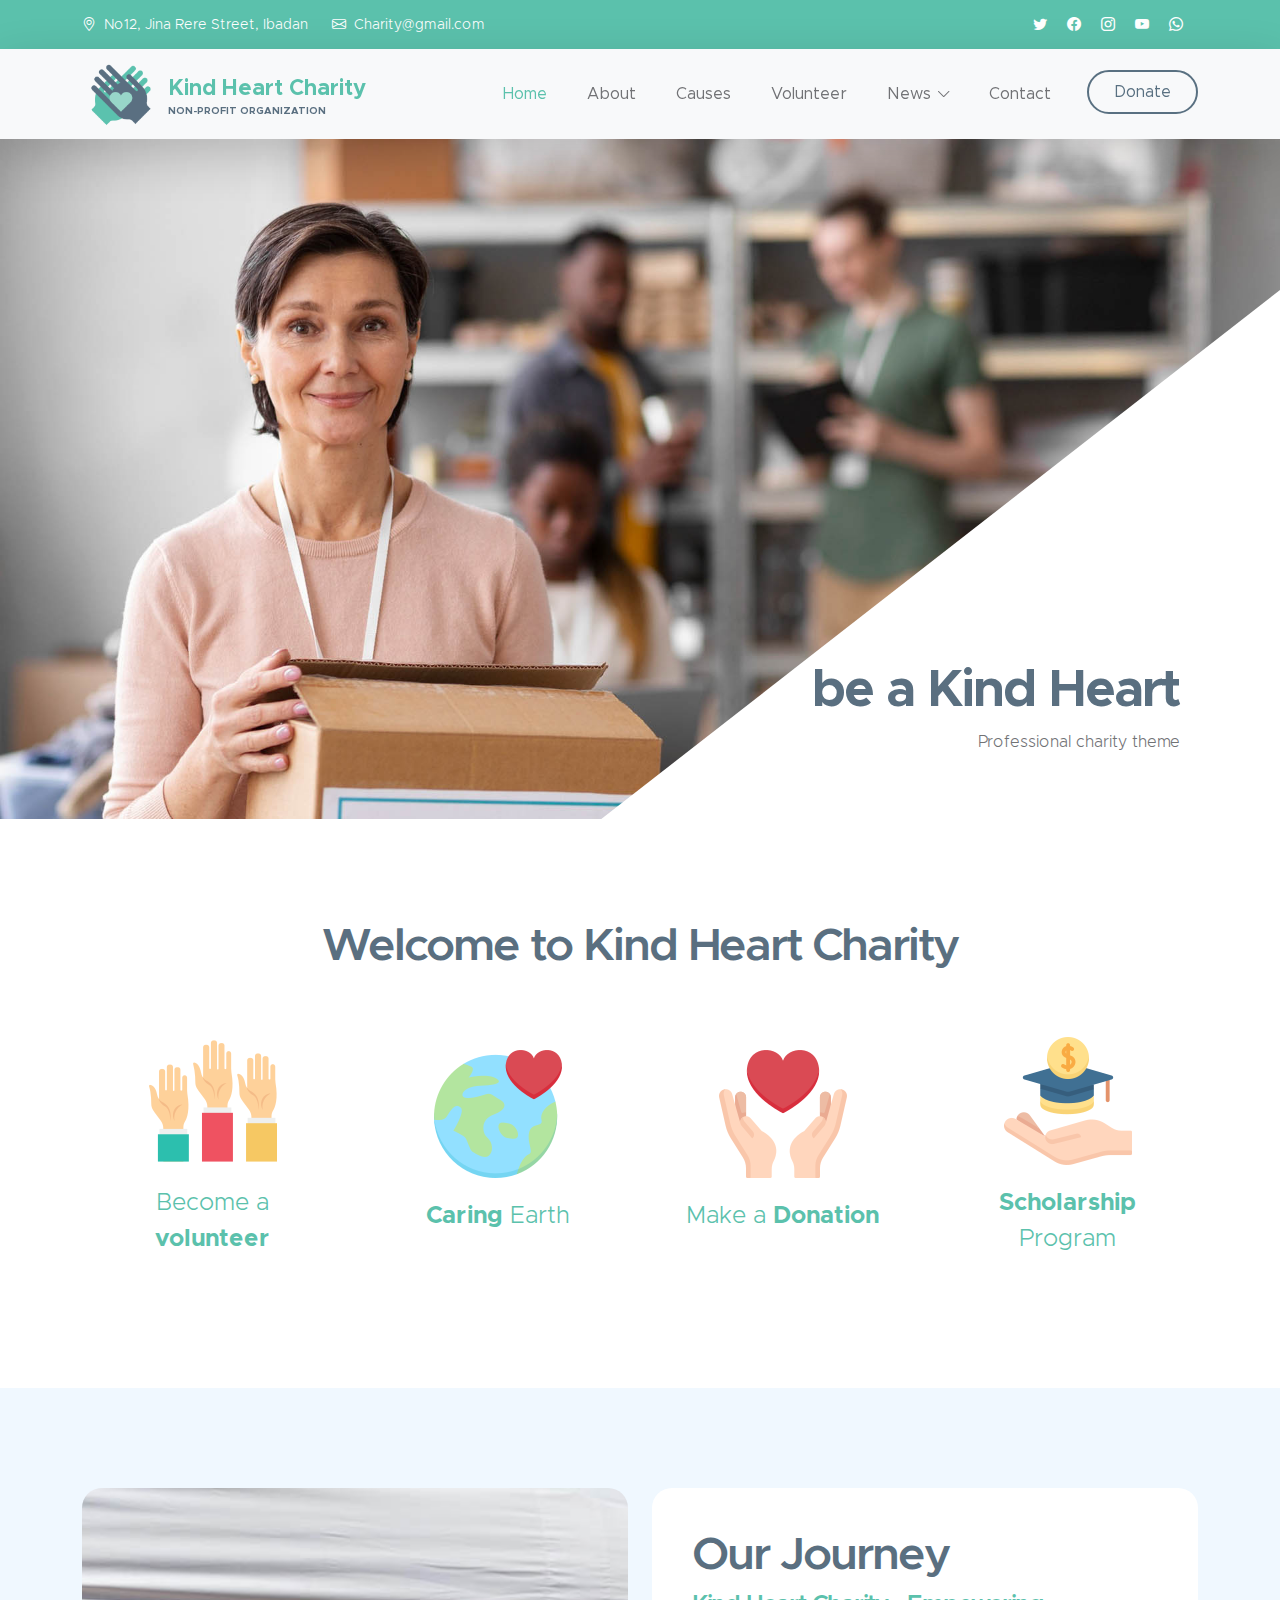
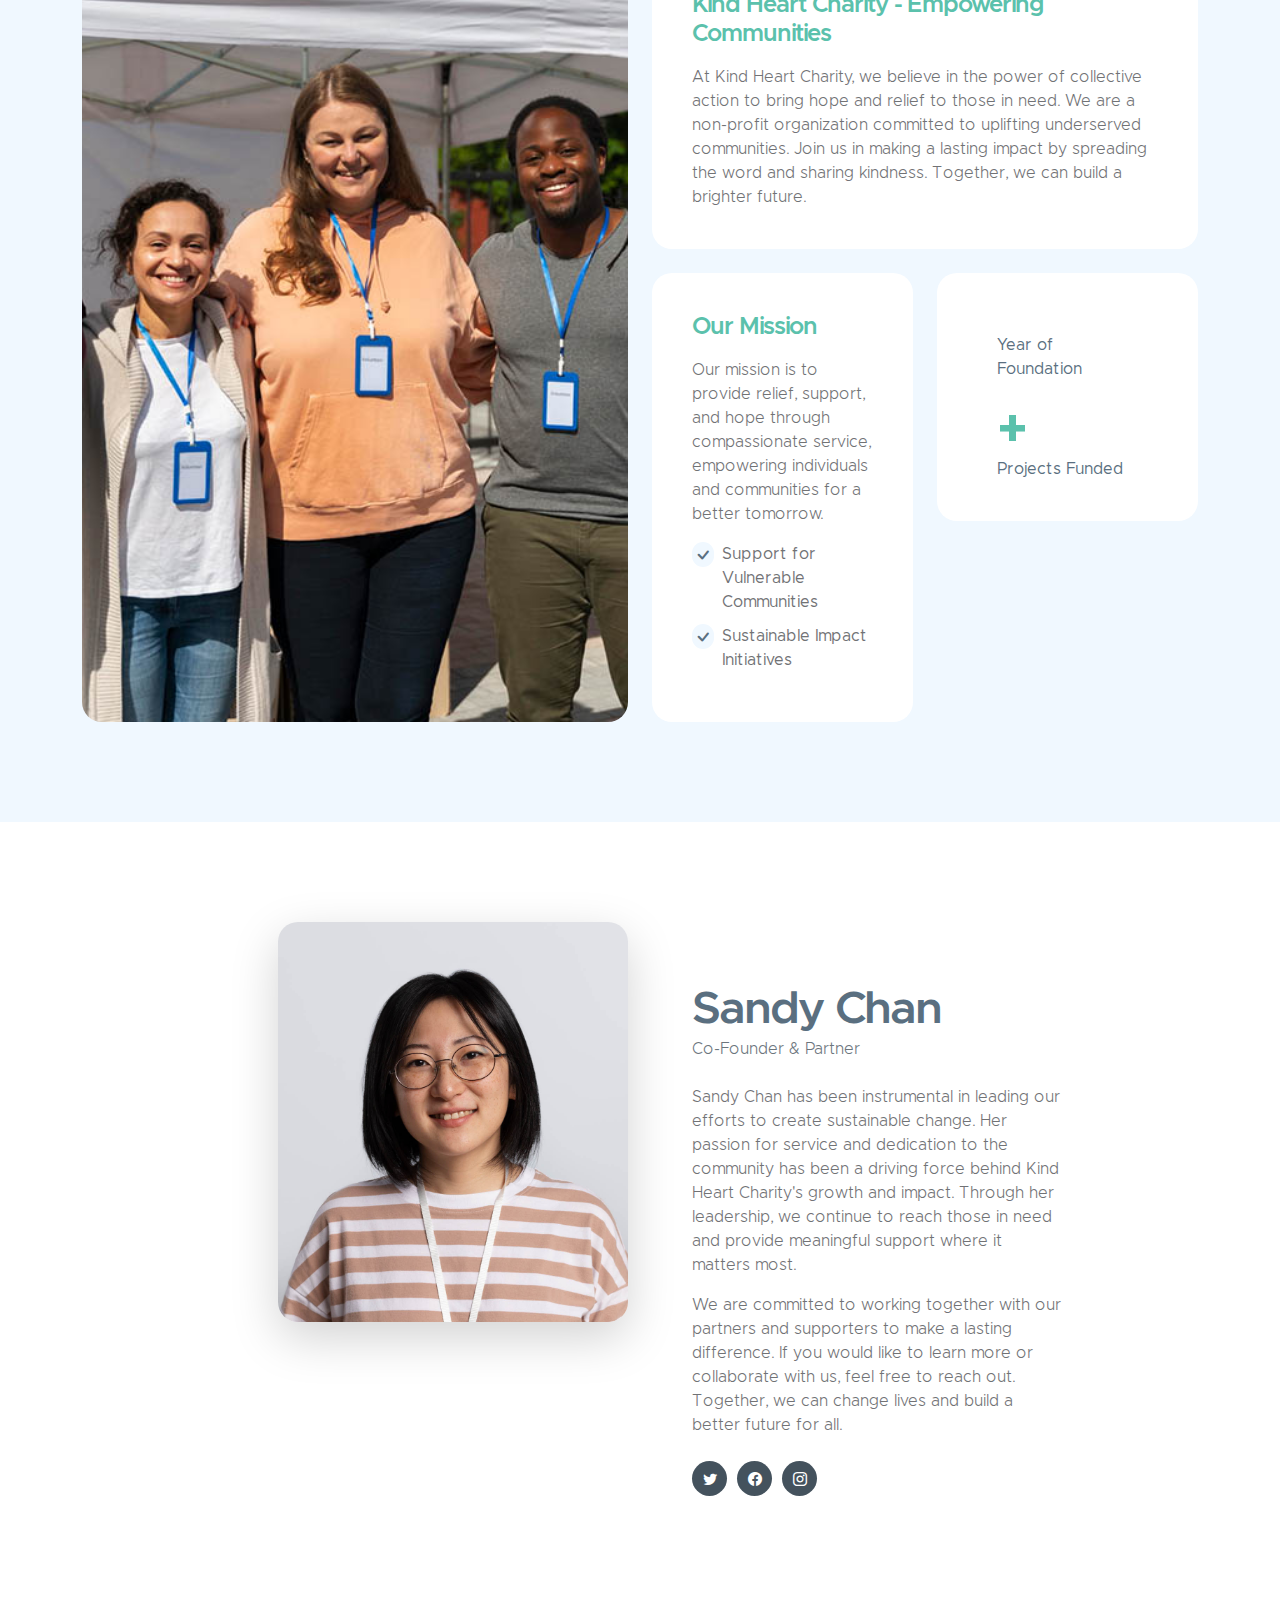
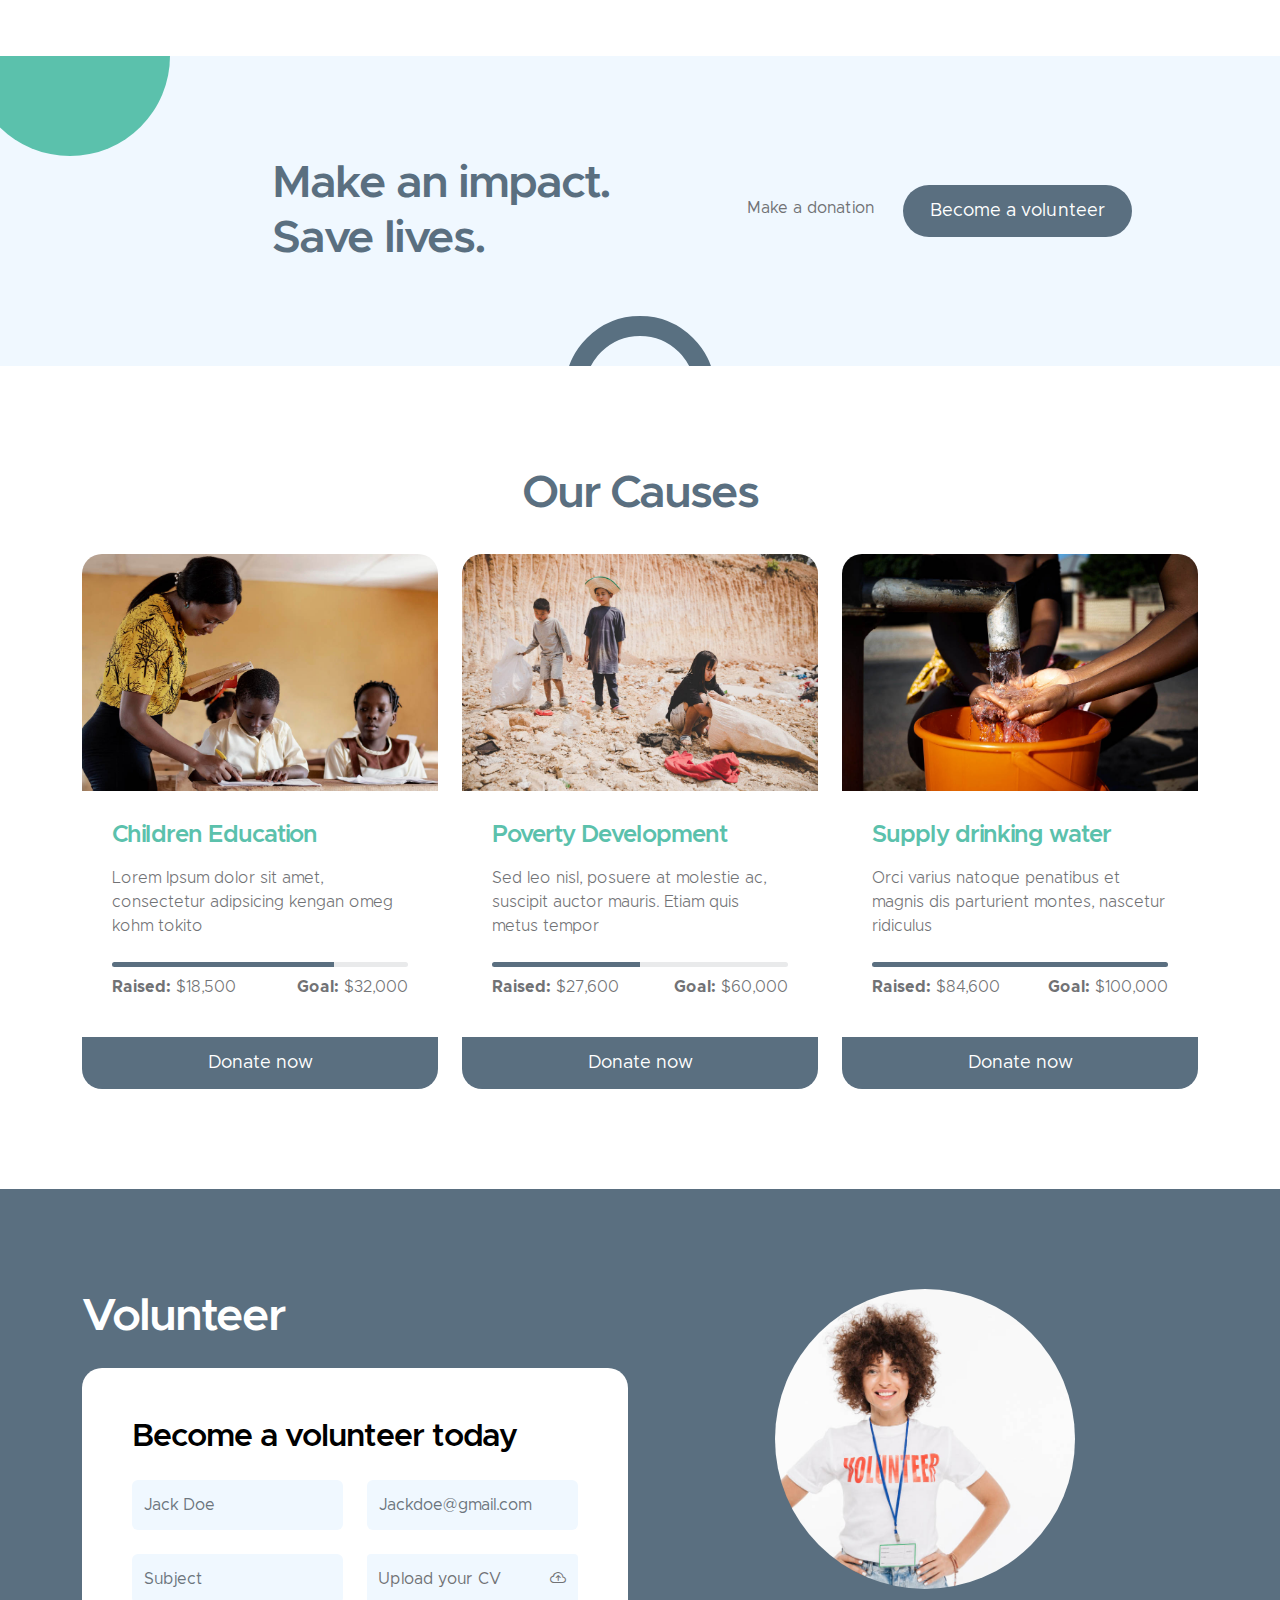
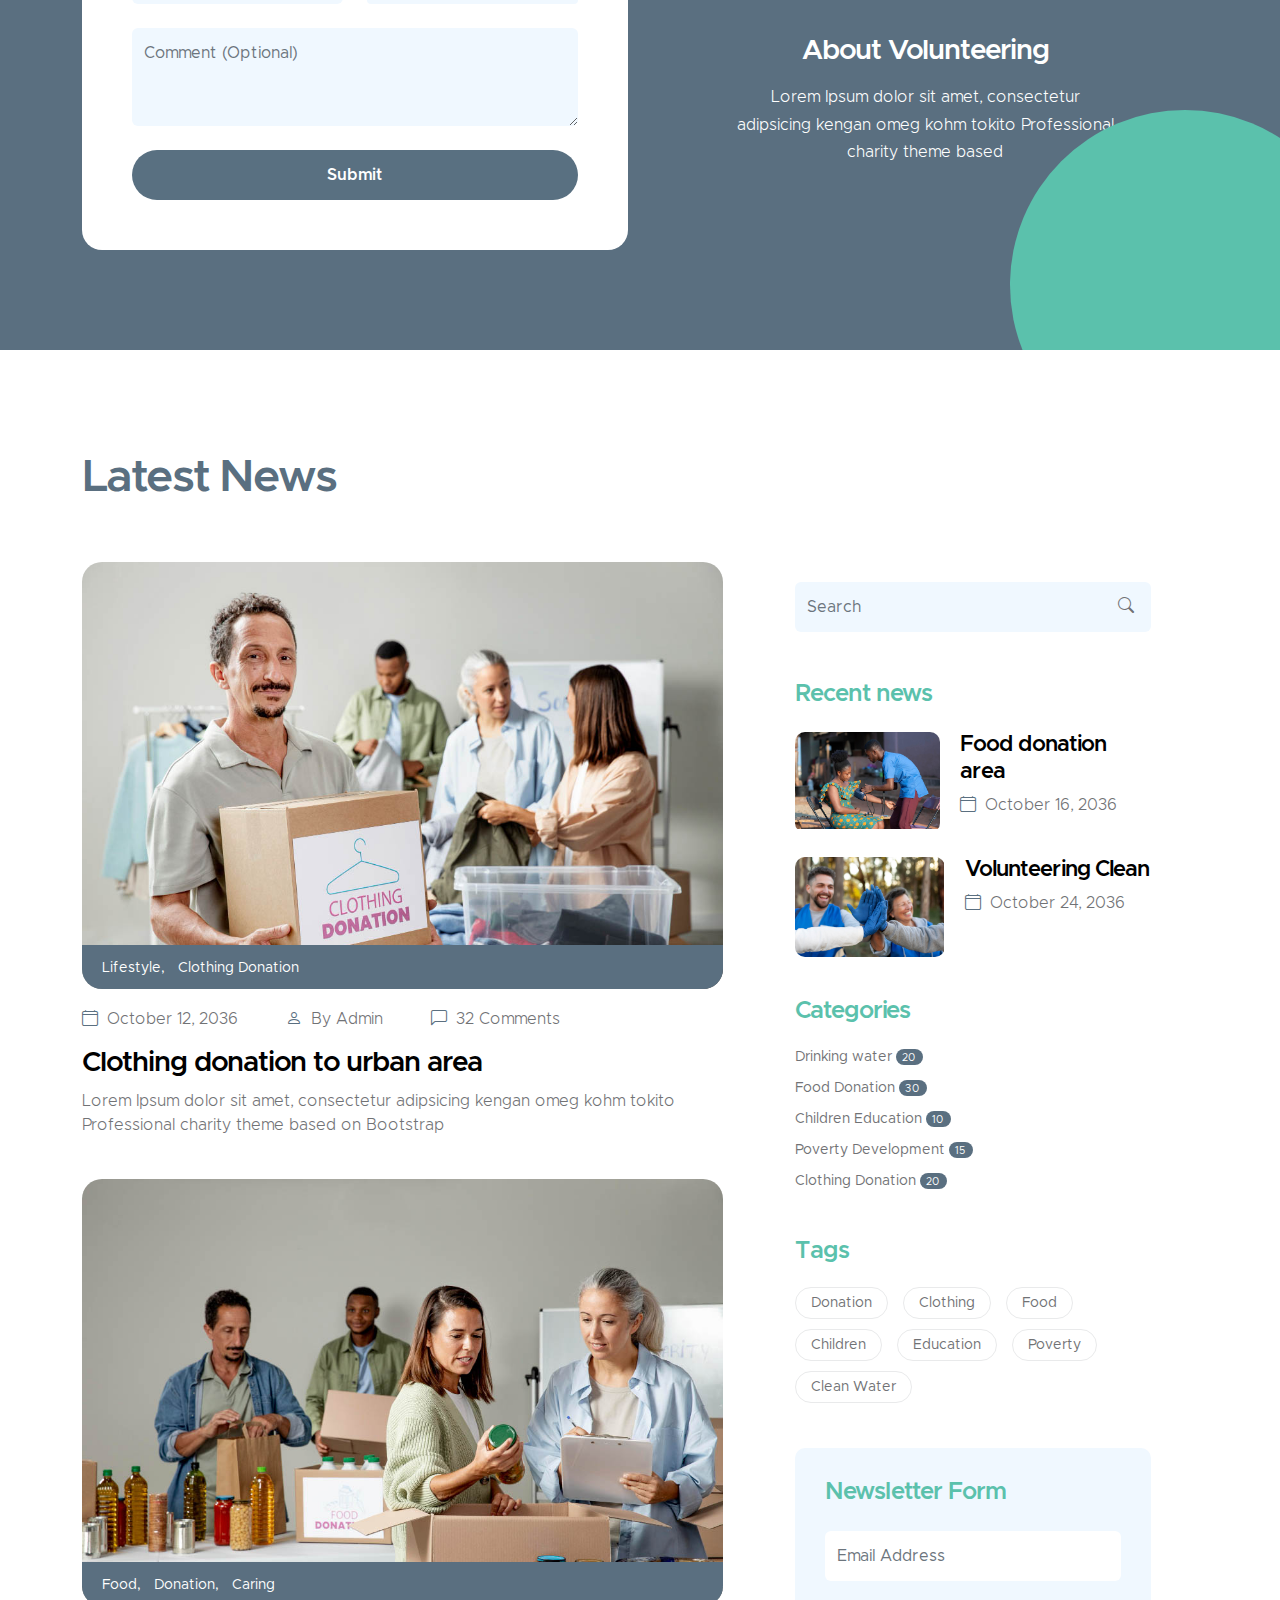
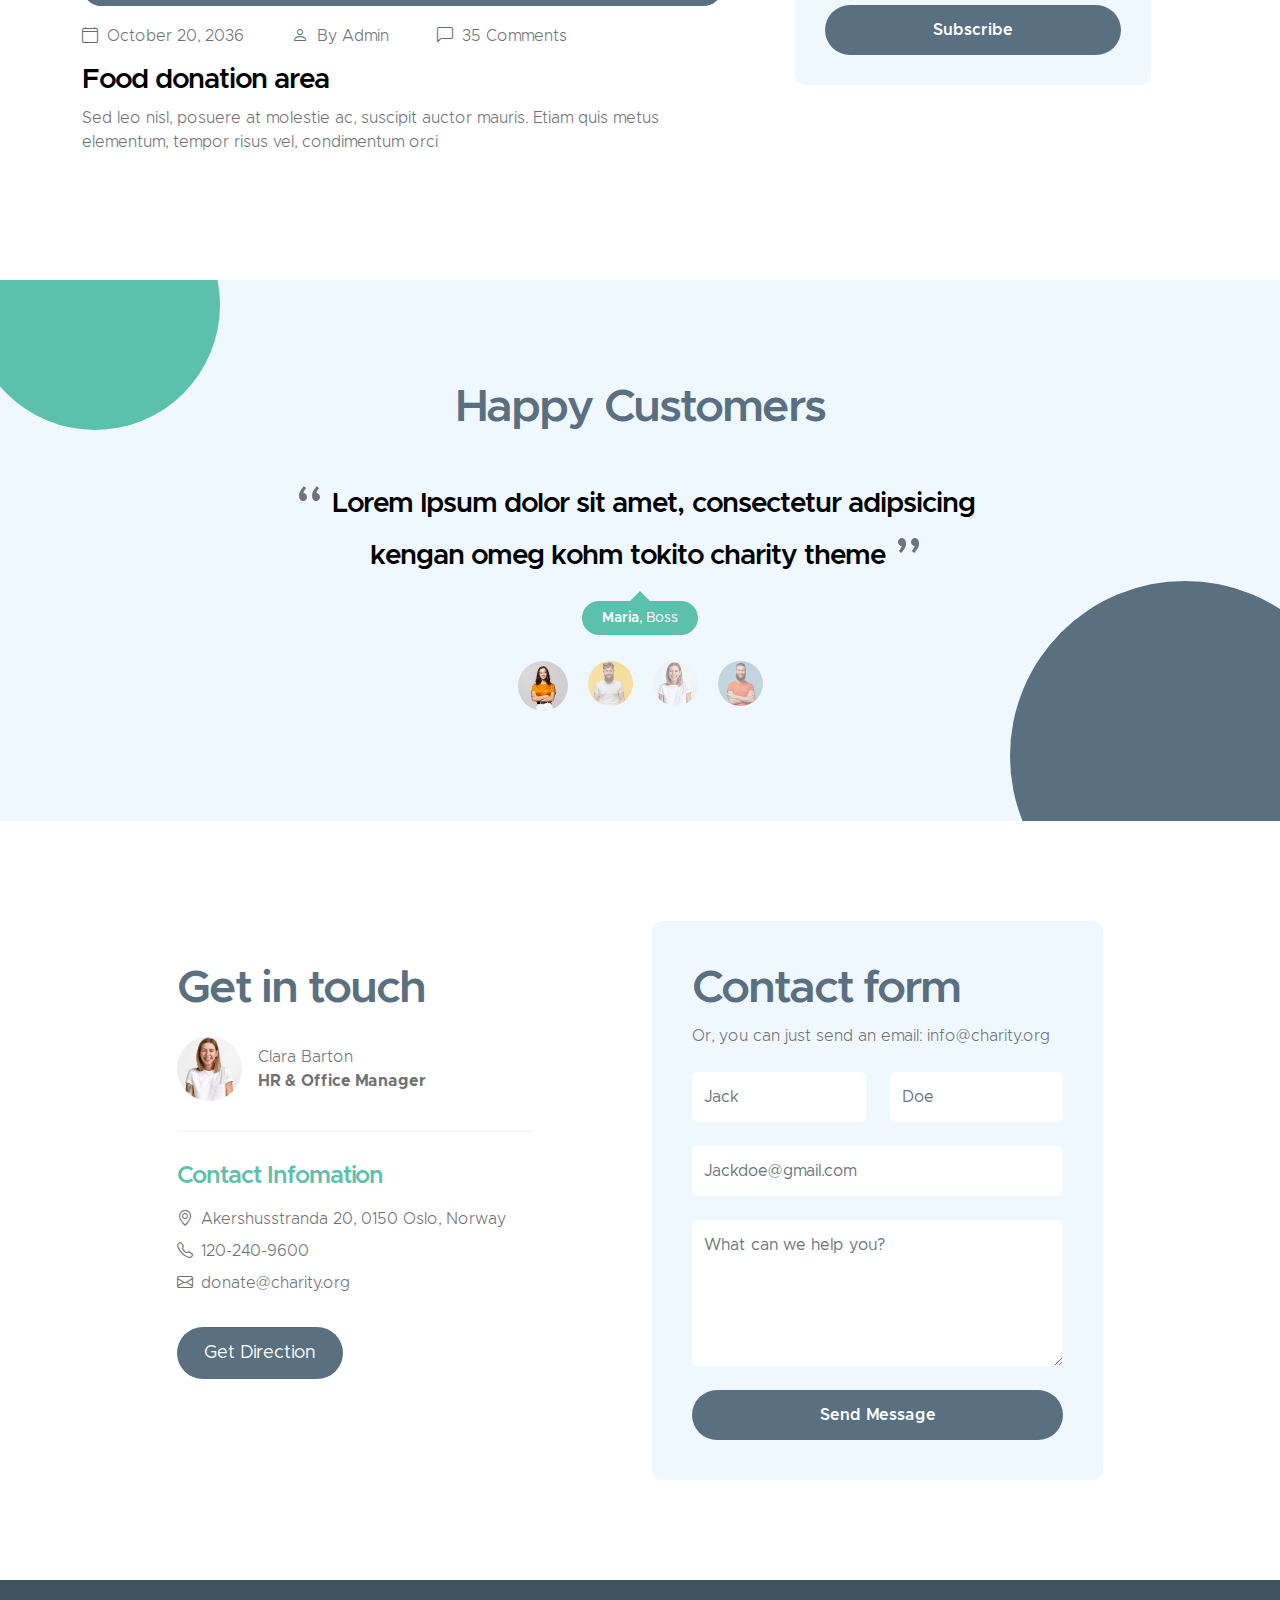
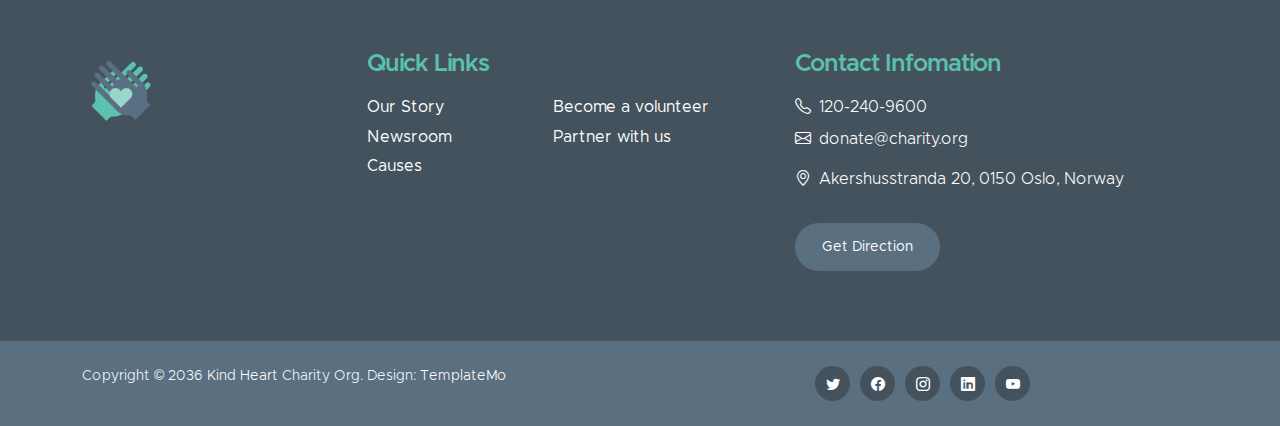
==== index.html @ 23008600 "donation website" ====
<!doctype html>
<html lang="en">
    <head>
        <meta charset="utf-8">
        <meta name="viewport" content="width=device-width, initial-scale=1">

        <meta name="description" content="">
        <meta name="author" content="">

        <title>Kind Heart Charity - Free Bootstrap 5.2.2 CSS Template</title>

        <!-- CSS FILES -->        
        <link href="css/bootstrap.min.css" rel="stylesheet">

        <link href="css/bootstrap-icons.css" rel="stylesheet">

        <link href="css/style.css" rel="stylesheet">


    </head>
    
    <body id="section_1">

        <header class="site-header">
            <div class="container">
                <div class="row">
                    
                    <div class="col-lg-8 col-12 d-flex flex-wrap">
                        <p class="d-flex me-4 mb-0">
                            <i class="bi-geo-alt me-2"></i>
                            No12, Jina Rere Street, Ibadan
                        </p>

                        <p class="d-flex mb-0">
                            <i class="bi-envelope me-2"></i>

                            <a href="mailto:info@company.com">
                                Charity@gmail.com
                            </a>
                        </p>
                    </div>

                    <div class="col-lg-3 col-12 ms-auto d-lg-block d-none">
                        <ul class="social-icon">
                            <li class="social-icon-item">
                                <a href="#" class="social-icon-link bi-twitter"></a>
                            </li>

                            <li class="social-icon-item">
                                <a href="#" class="social-icon-link bi-facebook"></a>
                            </li>

                            <li class="social-icon-item">
                                <a href="#" class="social-icon-link bi-instagram"></a>
                            </li>

                            <li class="social-icon-item">
                                <a href="#" class="social-icon-link bi-youtube"></a>
                            </li>

                            <li class="social-icon-item">
                                <a href="#" class="social-icon-link bi-whatsapp"></a>
                            </li>
                        </ul>
                    </div>

                </div>
            </div>
        </header>

        <nav class="navbar navbar-expand-lg bg-light shadow-lg">
            <div class="container">
                <a class="navbar-brand" href="index.html">
                    <img src="images/logo.png" class="logo img-fluid" alt="Kind Heart Charity">
                    <span>
                        Kind Heart Charity
                        <small>Non-profit Organization</small>
                    </span>
                </a>

                <button class="navbar-toggler" type="button" data-bs-toggle="collapse" data-bs-target="#navbarNav" aria-controls="navbarNav" aria-expanded="false" aria-label="Toggle navigation">
                    <span class="navbar-toggler-icon"></span>
                </button>

                <div class="collapse navbar-collapse" id="navbarNav">
                    <ul class="navbar-nav ms-auto">
                        <li class="nav-item">
                            <a class="nav-link click-scroll" href="#top">Home</a>
                        </li>

                        <li class="nav-item">
                            <a class="nav-link click-scroll" href="#section_2">About</a>
                        </li>

                        <li class="nav-item">
                            <a class="nav-link click-scroll" href="#section_3">Causes</a>
                        </li>

                        <li class="nav-item">
                            <a class="nav-link click-scroll" href="#section_4">Volunteer</a>
                        </li>

                        <li class="nav-item dropdown">
                            <a class="nav-link click-scroll dropdown-toggle" href="#section_5" id="navbarLightDropdownMenuLink" role="button" data-bs-toggle="dropdown" aria-expanded="false">News</a>

                            <ul class="dropdown-menu dropdown-menu-light" aria-labelledby="navbarLightDropdownMenuLink">
                                <li><a class="dropdown-item" href="news.html">News Listing</a></li>

                                <li><a class="dropdown-item" href="news-detail.html">News Detail</a></li>
                            </ul>
                        </li>

                        <li class="nav-item">
                            <a class="nav-link click-scroll" href="#section_6">Contact</a>
                        </li>

                        <li class="nav-item ms-3">
                            <a class="nav-link custom-btn custom-border-btn btn" href="donate.html">Donate</a>
                        </li>
                    </ul>
                </div>
            </div>
        </nav>

        <main>

            <section class="hero-section hero-section-full-height">
                <div class="container-fluid">
                    <div class="row">

                        <div class="col-lg-12 col-12 p-0">
                            <div id="hero-slide" class="carousel carousel-fade slide" data-bs-ride="carousel">
                                <div class="carousel-inner">
                                    <div class="carousel-item active">
                                        <img src="images/slide/volunteer-helping-with-donation-box.jpg" class="carousel-image img-fluid" alt="...">
                                        
                                        <div class="carousel-caption d-flex flex-column justify-content-end">
                                            <h1>be a Kind Heart</h1>
                                            
                                            <p>Professional charity theme</p>
                                        </div>
                                    </div>

                                    <div class="carousel-item">
                                        <img src="images/slide/volunteer-selecting-organizing-clothes-donations-charity.jpg" class="carousel-image img-fluid" alt="...">
                                        
                                        <div class="carousel-caption d-flex flex-column justify-content-end">
                                            <h1>Non-profit</h1>
                                            
                                            <p>You can support us to grow more</p>
                                        </div>
                                    </div>

                                    <div class="carousel-item">
                                        <img src="images/slide/medium-shot-people-collecting-donations.jpg" class="carousel-image img-fluid" alt="...">
                                        
                                        <div class="carousel-caption d-flex flex-column justify-content-end">
                                            <h1>Humanity</h1>
                                            
                                            <p>Please tell your friends about us</p>
                                        </div>
                                    </div>
                                </div>

                                <button class="carousel-control-prev" type="button" data-bs-target="#hero-slide" data-bs-slide="prev">
                                    <span class="carousel-control-prev-icon" aria-hidden="true"></span>
                                    <span class="visually-hidden">Previous</span>
                                </button>

                                <button class="carousel-control-next" type="button" data-bs-target="#hero-slide" data-bs-slide="next">
                                    <span class="carousel-control-next-icon" aria-hidden="true"></span>
                                    <span class="visually-hidden">Next</span>
                                </button>
                            </div>
                        </div>

                    </div>
                </div>
            </section>


            <section class="section-padding">
                <div class="container">
                    <div class="row">

                        <div class="col-lg-10 col-12 text-center mx-auto">
                            <h2 class="mb-5">Welcome to Kind Heart Charity</h2>
                        </div>

                        <div class="col-lg-3 col-md-6 col-12 mb-4 mb-lg-0">
                            <div class="featured-block d-flex justify-content-center align-items-center">
                                <a href="donate.html" class="d-block">
                                    <img src="images/icons/hands.png" class="featured-block-image img-fluid" alt="">

                                    <p class="featured-block-text">Become a <strong>volunteer</strong></p>
                                </a>
                            </div>
                        </div>

                        <div class="col-lg-3 col-md-6 col-12 mb-4 mb-lg-0 mb-md-4">
                            <div class="featured-block d-flex justify-content-center align-items-center">
                                <a href="donate.html" class="d-block">
                                    <img src="images/icons/heart.png" class="featured-block-image img-fluid" alt="">

                                    <p class="featured-block-text"><strong>Caring</strong> Earth</p>
                                </a>
                            </div>
                        </div>

                        <div class="col-lg-3 col-md-6 col-12 mb-4 mb-lg-0 mb-md-4">
                            <div class="featured-block d-flex justify-content-center align-items-center">
                                <a href="donate.html" class="d-block">
                                    <img src="images/icons/receive.png" class="featured-block-image img-fluid" alt="">

                                    <p class="featured-block-text">Make a <strong>Donation</strong></p>
                                </a>
                            </div>
                        </div>

                        <div class="col-lg-3 col-md-6 col-12 mb-4 mb-lg-0">
                            <div class="featured-block d-flex justify-content-center align-items-center">
                                <a href="donate.html" class="d-block">
                                    <img src="images/icons/scholarship.png" class="featured-block-image img-fluid" alt="">

                                    <p class="featured-block-text"><strong>Scholarship</strong> Program</p>
                                </a>
                            </div>
                        </div>

                    </div>
                </div>
            </section>

            <section class="section-padding section-bg" id="section_2">
                <div class="container">
                    <div class="row">
            
                        <div class="col-lg-6 col-12 mb-5 mb-lg-0">
                            <img src="images/group-people-volunteering-foodbank-poor-people.jpg" class="custom-text-box-image img-fluid" alt="Volunteers helping at a food bank">
                        </div>
            
                        <div class="col-lg-6 col-12">
                            <div class="custom-text-box">
                                <h2 class="mb-2">Our Journey</h2>
            
                                <h5 class="mb-3">Kind Heart Charity - Empowering Communities</h5>
            
                                <p class="mb-0">At Kind Heart Charity, we believe in the power of collective action to bring hope and relief to those in need. We are a non-profit organization committed to uplifting underserved communities. Join us in making a lasting impact by spreading the word and sharing kindness. Together, we can build a brighter future.</p>
                            </div>
                            
                            <div class="row">
                                <div class="col-lg-6 col-md-6 col-12">
                                    <div class="custom-text-box mb-lg-0">
                                        <h5 class="mb-3">Our Mission</h5>
            
                                        <p>Our mission is to provide relief, support, and hope through compassionate service, empowering individuals and communities for a better tomorrow.</p>
            
                                        <ul class="custom-list mt-2">
                                            <li class="custom-list-item d-flex">
                                                <i class="bi-check custom-text-box-icon me-2"></i>
                                                Support for Vulnerable Communities
                                            </li>
            
                                            <li class="custom-list-item d-flex">
                                                <i class="bi-check custom-text-box-icon me-2"></i>
                                                Sustainable Impact Initiatives
                                            </li>
                                        </ul>
                                    </div>
                                </div>
            
                                <div class="col-lg-6 col-md-6 col-12">
                                    <div class="custom-text-box d-flex flex-wrap d-lg-block mb-lg-0">
                                        <div class="counter-thumb"> 
                                            <div class="d-flex">
                                                <span class="counter-number" data-from="1" data-to="2009" data-speed="1000"></span>
                                                <span class="counter-number-text"></span>
                                            </div>
            
                                            <span class="counter-text">Year of Foundation</span>
                                        </div> 
            
                                        <div class="counter-thumb mt-4"> 
                                            <div class="d-flex">
                                                <span class="counter-number" data-from="1" data-to="120" data-speed="1000"></span>
                                                <span class="counter-number-text">+</span>
                                            </div>
            
                                            <span class="counter-text">Projects Funded</span>
                                        </div> 
                                    </div>
                                </div>
                            </div>
                        </div>
            
                    </div>
                </div>
            </section>
            

            <section class="about-section section-padding">
                <div class="container">
                    <div class="row">
            
                        <div class="col-lg-6 col-md-5 col-12">
                            <img src="images/portrait-volunteer-who-organized-donations-charity.jpg" class="about-image ms-lg-auto bg-light shadow-lg img-fluid" alt="Portrait of a volunteer organizing donations for charity">
                        </div>
            
                        <div class="col-lg-5 col-md-7 col-12">
                            <div class="custom-text-block">
                                <h2 class="mb-0">Sandy Chan</h2>
            
                                <p class="text-muted mb-lg-4 mb-md-4">Co-Founder & Partner</p>
            
                                <p>Sandy Chan has been instrumental in leading our efforts to create sustainable change. Her passion for service and dedication to the community has been a driving force behind Kind Heart Charity's growth and impact. Through her leadership, we continue to reach those in need and provide meaningful support where it matters most.</p>
            
                                <p>We are committed to working together with our partners and supporters to make a lasting difference. If you would like to learn more or collaborate with us, feel free to reach out. Together, we can change lives and build a better future for all.</p>
            
                                <ul class="social-icon mt-4">
                                    <li class="social-icon-item">
                                        <a href="#" class="social-icon-link bi-twitter"></a>
                                    </li>
            
                                    <li class="social-icon-item">
                                        <a href="#" class="social-icon-link bi-facebook"></a>
                                    </li>
            
                                    <li class="social-icon-item">
                                        <a href="#" class="social-icon-link bi-instagram"></a>
                                    </li>
                                </ul>
                            </div>
                        </div>
            
                    </div>
                </div>
            </section>
            
            <section class="cta-section section-padding section-bg">
                <div class="container">
                    <div class="row justify-content-center align-items-center">

                        <div class="col-lg-5 col-12 ms-auto">
                            <h2 class="mb-0">Make an impact. <br> Save lives.</h2>
                        </div>

                        <div class="col-lg-5 col-12">
                            <a href="#" class="me-4">Make a donation</a>

                            <a href="#section_4" class="custom-btn btn smoothscroll">Become a volunteer</a>
                        </div>

                    </div>
                </div>
            </section>


            <section class="section-padding" id="section_3">
                <div class="container">
                    <div class="row">

                        <div class="col-lg-12 col-12 text-center mb-4">
                            <h2>Our Causes</h2>
                        </div>

                        <div class="col-lg-4 col-md-6 col-12 mb-4 mb-lg-0">
                            <div class="custom-block-wrap">
                                <img src="images/causes/group-african-kids-paying-attention-class.jpg" class="custom-block-image img-fluid" alt="">

                                <div class="custom-block">
                                    <div class="custom-block-body">
                                        <h5 class="mb-3">Children Education</h5>

                                        <p>Lorem Ipsum dolor sit amet, consectetur adipsicing kengan omeg kohm tokito</p>

                                        <div class="progress mt-4">
                                            <div class="progress-bar w-75" role="progressbar" aria-valuenow="75" aria-valuemin="0" aria-valuemax="100"></div>
                                        </div>

                                        <div class="d-flex align-items-center my-2">
                                            <p class="mb-0">
                                                <strong>Raised:</strong>
                                                $18,500
                                            </p>

                                            <p class="ms-auto mb-0">
                                                <strong>Goal:</strong>
                                                $32,000
                                            </p>
                                        </div>
                                    </div>

                                    <a href="donate.html" class="custom-btn btn">Donate now</a>
                                </div>
                            </div>
                        </div>

                        <div class="col-lg-4 col-md-6 col-12 mb-4 mb-lg-0">
                            <div class="custom-block-wrap">
                                <img src="images/causes/poor-child-landfill-looks-forward-with-hope.jpg" class="custom-block-image img-fluid" alt="">

                                <div class="custom-block">
                                    <div class="custom-block-body">
                                        <h5 class="mb-3">Poverty Development</h5>

                                        <p>Sed leo nisl, posuere at molestie ac, suscipit auctor mauris. Etiam quis metus tempor</p>

                                        <div class="progress mt-4">
                                            <div class="progress-bar w-50" role="progressbar" aria-valuenow="50" aria-valuemin="0" aria-valuemax="100"></div>
                                        </div>

                                        <div class="d-flex align-items-center my-2">
                                            <p class="mb-0">
                                                <strong>Raised:</strong>
                                                $27,600
                                            </p>

                                            <p class="ms-auto mb-0">
                                                <strong>Goal:</strong>
                                                $60,000
                                            </p>
                                        </div>
                                    </div>

                                    <a href="donate.html" class="custom-btn btn">Donate now</a>
                                </div>
                            </div>
                        </div>

                        <div class="col-lg-4 col-md-6 col-12">
                            <div class="custom-block-wrap">
                                <img src="images/causes/african-woman-pouring-water-recipient-outdoors.jpg" class="custom-block-image img-fluid" alt="">

                                <div class="custom-block">
                                    <div class="custom-block-body">
                                        <h5 class="mb-3">Supply drinking water</h5>

                                        <p>Orci varius natoque penatibus et magnis dis parturient montes, nascetur ridiculus</p>

                                        <div class="progress mt-4">
                                            <div class="progress-bar w-100" role="progressbar" aria-valuenow="100" aria-valuemin="0" aria-valuemax="100"></div>
                                        </div>

                                        <div class="d-flex align-items-center my-2">
                                            <p class="mb-0">
                                                <strong>Raised:</strong>
                                                $84,600
                                            </p>

                                            <p class="ms-auto mb-0">
                                                <strong>Goal:</strong>
                                                $100,000
                                            </p>
                                        </div>
                                    </div>

                                    <a href="donate.html" class="custom-btn btn">Donate now</a>
                                </div>
                            </div>
                        </div>

                    </div>
                </div>
            </section>

            <section class="volunteer-section section-padding" id="section_4">
                <div class="container">
                    <div class="row">

                        <div class="col-lg-6 col-12">
                            <h2 class="text-white mb-4">Volunteer</h2>

                            <form class="custom-form volunteer-form mb-5 mb-lg-0" action="#" method="post" role="form">
                                <h3 class="mb-4">Become a volunteer today</h3>

                                <div class="row">
                                    <div class="col-lg-6 col-12">
                                        <input type="text" name="volunteer-name" id="volunteer-name" class="form-control" placeholder="Jack Doe" required>
                                    </div>

                                    <div class="col-lg-6 col-12">    
                                        <input type="email" name="volunteer-email" id="volunteer-email" pattern="[^ @]*@[^ @]*" class="form-control" placeholder="Jackdoe@gmail.com" required>
                                    </div>

                                    <div class="col-lg-6 col-12">
                                        <input type="text" name="volunteer-subject" id="volunteer-subject" class="form-control" placeholder="Subject" required>
                                    </div>

                                    <div class="col-lg-6 col-12">
                                        <div class="input-group input-group-file">
                                            <input type="file" class="form-control" id="inputGroupFile02">
                                            
                                            <label class="input-group-text" for="inputGroupFile02">Upload your CV</label>

                                            <i class="bi-cloud-arrow-up ms-auto"></i>
                                        </div>
                                    </div>
                                </div>

                                <textarea name="volunteer-message" rows="3" class="form-control" id="volunteer-message" placeholder="Comment (Optional)"></textarea>

                                <button type="submit" class="form-control">Submit</button>
                            </form>
                        </div>

                        <div class="col-lg-6 col-12">
                            <img src="images/smiling-casual-woman-dressed-volunteer-t-shirt-with-badge.jpg" class="volunteer-image img-fluid" alt="">

                            <div class="custom-block-body text-center">
                                <h4 class="text-white mt-lg-3 mb-lg-3">About Volunteering</h4>

                                <p class="text-white">Lorem Ipsum dolor sit amet, consectetur adipsicing kengan omeg kohm tokito Professional charity theme based</p>
                            </div>
                        </div>

                    </div>
                </div>
            </section>

            <section class="news-section section-padding" id="section_5">
                <div class="container">
                    <div class="row">

                        <div class="col-lg-12 col-12 mb-5">
                            <h2>Latest News</h2>
                        </div>

                        <div class="col-lg-7 col-12">
                            <div class="news-block">
                                <div class="news-block-top">
                                    <a href="news-detail.html">
                                        <img src="images/news/medium-shot-volunteers-with-clothing-donations.jpg" class="news-image img-fluid" alt="">
                                    </a>

                                    <div class="news-category-block">
                                        <a href="#" class="category-block-link">
                                            Lifestyle,
                                        </a>

                                        <a href="#" class="category-block-link">
                                            Clothing Donation
                                        </a>
                                    </div>
                                </div>

                                <div class="news-block-info">
                                    <div class="d-flex mt-2">
                                        <div class="news-block-date">
                                            <p>
                                                <i class="bi-calendar4 custom-icon me-1"></i>
                                                October 12, 2036
                                            </p>
                                        </div>

                                        <div class="news-block-author mx-5">
                                            <p>
                                                <i class="bi-person custom-icon me-1"></i>
                                                By Admin
                                            </p>
                                        </div>

                                        <div class="news-block-comment">
                                            <p>
                                                <i class="bi-chat-left custom-icon me-1"></i>
                                                32 Comments
                                            </p>
                                        </div>
                                    </div>

                                    <div class="news-block-title mb-2">
                                        <h4><a href="news-detail.html" class="news-block-title-link">Clothing donation to urban area</a></h4>
                                    </div>

                                    <div class="news-block-body">
                                        <p>Lorem Ipsum dolor sit amet, consectetur adipsicing kengan omeg kohm tokito Professional charity theme based on Bootstrap</p>
                                    </div>
                                </div>
                            </div>

                            <div class="news-block mt-3">
                                <div class="news-block-top">
                                    <a href="news-detail.html">
                                        <img src="images/news/medium-shot-people-collecting-foodstuff.jpg" class="news-image img-fluid" alt="">
                                    </a>

                                    <div class="news-category-block">
                                        <a href="#" class="category-block-link">
                                            Food,
                                        </a>

                                        <a href="#" class="category-block-link">
                                            Donation,
                                        </a>

                                        <a href="#" class="category-block-link">
                                            Caring
                                        </a>
                                    </div>
                                </div>

                                <div class="news-block-info">
                                    <div class="d-flex mt-2">
                                        <div class="news-block-date">
                                            <p>
                                                <i class="bi-calendar4 custom-icon me-1"></i>
                                                October 20, 2036
                                            </p>
                                        </div>

                                        <div class="news-block-author mx-5">
                                            <p>
                                                <i class="bi-person custom-icon me-1"></i>
                                                By Admin
                                            </p>
                                        </div>

                                        <div class="news-block-comment">
                                            <p>
                                                <i class="bi-chat-left custom-icon me-1"></i>
                                                35 Comments
                                            </p>
                                        </div>
                                    </div>

                                    <div class="news-block-title mb-2">
                                        <h4><a href="news-detail.html" class="news-block-title-link">Food donation area</a></h4>
                                    </div>

                                    <div class="news-block-body">
                                        <p>Sed leo nisl, posuere at molestie ac, suscipit auctor mauris. Etiam quis metus elementum, tempor risus vel, condimentum orci</p>
                                    </div>
                                </div>
                            </div>
                        </div>

                        <div class="col-lg-4 col-12 mx-auto">
                            <form class="custom-form search-form" action="#" method="get" role="form">
                                <input name="search" type="search" class="form-control" id="search" placeholder="Search" aria-label="Search">

                                <button type="submit" class="form-control">
                                    <i class="bi-search"></i>
                                </button>
                            </form>

                            <h5 class="mt-5 mb-3">Recent news</h5>

                            <div class="news-block news-block-two-col d-flex mt-4">
                                <div class="news-block-two-col-image-wrap">
                                    <a href="news-detail.html">
                                        <img src="images/news/africa-humanitarian-aid-doctor.jpg" class="news-image img-fluid" alt="">
                                    </a>
                                </div>

                                <div class="news-block-two-col-info">
                                    <div class="news-block-title mb-2">
                                        <h6><a href="news-detail.html" class="news-block-title-link">Food donation area</a></h6>
                                    </div>

                                    <div class="news-block-date">
                                        <p>
                                            <i class="bi-calendar4 custom-icon me-1"></i>
                                            October 16, 2036
                                        </p>
                                    </div>
                                </div>
                            </div>

                            <div class="news-block news-block-two-col d-flex mt-4">
                                <div class="news-block-two-col-image-wrap">
                                    <a href="news-detail.html">
                                        <img src="images/news/close-up-happy-people-working-together.jpg" class="news-image img-fluid" alt="">
                                    </a>
                                </div>

                                <div class="news-block-two-col-info">
                                    <div class="news-block-title mb-2">
                                        <h6><a href="news-detail.html" class="news-block-title-link">Volunteering Clean</a></h6>
                                    </div>

                                    <div class="news-block-date">
                                        <p>
                                            <i class="bi-calendar4 custom-icon me-1"></i>
                                            October 24, 2036
                                        </p>
                                    </div>
                                </div>
                            </div>

                            <div class="category-block d-flex flex-column">
                                <h5 class="mb-3">Categories</h5>

                                <a href="#" class="category-block-link">
                                    Drinking water
                                    <span class="badge">20</span>
                                </a>

                                <a href="#" class="category-block-link">
                                    Food Donation
                                    <span class="badge">30</span>
                                </a>

                                <a href="#" class="category-block-link">
                                    Children Education
                                    <span class="badge">10</span>
                                </a>

                                <a href="#" class="category-block-link">
                                    Poverty Development
                                    <span class="badge">15</span>
                                </a>

                                <a href="#" class="category-block-link">
                                    Clothing Donation
                                    <span class="badge">20</span>
                                </a>
                            </div>

                            <div class="tags-block">
                                <h5 class="mb-3">Tags</h5>

                                <a href="#" class="tags-block-link">
                                    Donation
                                </a>

                                <a href="#" class="tags-block-link">
                                    Clothing
                                </a>

                                <a href="#" class="tags-block-link">
                                    Food
                                </a>

                                <a href="#" class="tags-block-link">
                                    Children
                                </a>

                                <a href="#" class="tags-block-link">
                                    Education
                                </a>

                                <a href="#" class="tags-block-link">
                                    Poverty
                                </a>

                                <a href="#" class="tags-block-link">
                                    Clean Water
                                </a>
                            </div>

                            <form class="custom-form subscribe-form" action="#" method="get" role="form">
                                <h5 class="mb-4">Newsletter Form</h5>

                                <input type="email" name="subscribe-email" id="subscribe-email" pattern="[^ @]*@[^ @]*" class="form-control" placeholder="Email Address" required>

                                <div class="col-lg-12 col-12">
                                    <button type="submit" class="form-control">Subscribe</button>
                                </div>
                            </form>
                        </div>

                    </div>
                </div>
            </section>


            <section class="testimonial-section section-padding section-bg">
                <div class="container">
                    <div class="row">

                        <div class="col-lg-8 col-12 mx-auto">
                            <h2 class="mb-lg-3">Happy Customers</h2>
                            
                                <div id="testimonial-carousel" class="carousel carousel-fade slide" data-bs-ride="carousel">

                                    <div class="carousel-inner">
                                        <div class="carousel-item active">
                                           <div class="carousel-caption">
                                                <h4 class="carousel-title">Lorem Ipsum dolor sit amet, consectetur adipsicing kengan omeg kohm tokito charity theme</h4>

                                                <small class="carousel-name"><span class="carousel-name-title">Maria</span>, Boss</small>
                                           </div>
                                        </div>

                                        <div class="carousel-item">
                                            <div class="carousel-caption">
                                                <h4 class="carousel-title">Sed leo nisl, posuere at molestie ac, suscipit auctor mauris quis metus tempor orci</h4>

                                                <small class="carousel-name"><span class="carousel-name-title">Thomas</span>, Partner</small>
                                            </div>
                                        </div>

                                        <div class="carousel-item">
                                            <div class="carousel-caption">
                                                <h4 class="carousel-title">Lorem Ipsum dolor sit amet, consectetur adipsicing kengan omeg kohm tokito charity theme</h4>

                                                <small class="carousel-name"><span class="carousel-name-title">Jane</span>, Advisor</small>
                                            </div>
                                        </div>

                                        <div class="carousel-item">
                                            <div class="carousel-caption">
                                                <h4 class="carousel-title">Sed leo nisl, posuere at molestie ac, suscipit auctor mauris quis metus tempor orci</h4>

                                                <small class="carousel-name"><span class="carousel-name-title">Bob</span>, Entreprenuer</small>
                                           </div>
                                        </div>

                                          <ol class="carousel-indicators">
                                               <li data-bs-target="#testimonial-carousel" data-bs-slide-to="0" class="active">
                                                    <img src="images/avatar/portrait-beautiful-young-woman-standing-grey-wall.jpg" class="img-fluid rounded-circle avatar-image" alt="avatar">
                                               </li>

                                               <li data-bs-target="#testimonial-carousel" data-bs-slide-to="1" class="">
                                                    <img src="images/avatar/portrait-young-redhead-bearded-male.jpg" class="img-fluid rounded-circle avatar-image" alt="avatar">
                                               </li>

                                               <li data-bs-target="#testimonial-carousel" data-bs-slide-to="2" class="">
                                                    <img src="images/avatar/pretty-blonde-woman-wearing-white-t-shirt.jpg" class="img-fluid rounded-circle avatar-image" alt="avatar">
                                               </li>

                                               <li data-bs-target="#testimonial-carousel" data-bs-slide-to="3" class="">
                                                    <img src="images/avatar/studio-portrait-emotional-happy-funny.jpg" class="img-fluid rounded-circle avatar-image" alt="avatar">
                                               </li>
                                          </ol>

                                 </div>
                            </div>
                        </div>

                    </div>
                </div>
            </section>


            <section class="contact-section section-padding" id="section_6">
                <div class="container">
                    <div class="row">

                        <div class="col-lg-4 col-12 ms-auto mb-5 mb-lg-0">
                            <div class="contact-info-wrap">
                                <h2>Get in touch</h2>

                                <div class="contact-image-wrap d-flex flex-wrap">
                                    <img src="images/avatar/pretty-blonde-woman-wearing-white-t-shirt.jpg" class="img-fluid avatar-image" alt="">

                                    <div class="d-flex flex-column justify-content-center ms-3">
                                        <p class="mb-0">Clara Barton</p>
                                        <p class="mb-0"><strong>HR & Office Manager</strong></p>
                                    </div>
                                </div>

                                <div class="contact-info">
                                    <h5 class="mb-3">Contact Infomation</h5>

                                    <p class="d-flex mb-2">
                                        <i class="bi-geo-alt me-2"></i>
                                        Akershusstranda 20, 0150 Oslo, Norway
                                    </p>

                                    <p class="d-flex mb-2">
                                        <i class="bi-telephone me-2"></i>

                                        <a href="tel: 120-240-9600">
                                            120-240-9600
                                        </a>
                                    </p>

                                    <p class="d-flex">
                                        <i class="bi-envelope me-2"></i>

                                        <a href="mailto:info@yourgmail.com">
                                            donate@charity.org
                                        </a>
                                    </p>

                                    <a href="#" class="custom-btn btn mt-3">Get Direction</a>
                                </div>
                            </div>
                        </div>

                        <div class="col-lg-5 col-12 mx-auto">
                            <form class="custom-form contact-form" action="#" method="post" role="form">
                                <h2>Contact form</h2>

                                <p class="mb-4">Or, you can just send an email:
                                    <a href="#">info@charity.org</a>
                                </p>
                                <div class="row">
                                    <div class="col-lg-6 col-md-6 col-12">
                                        <input type="text" name="first-name" id="first-name" class="form-control" placeholder="Jack" required>
                                    </div>

                                    <div class="col-lg-6 col-md-6 col-12">
                                        <input type="text" name="last-name" id="last-name" class="form-control" placeholder="Doe" required>
                                    </div>
                                </div>

                                <input type="email" name="email" id="email" pattern="[^ @]*@[^ @]*" class="form-control" placeholder="Jackdoe@gmail.com" required>

                                <textarea name="message" rows="5" class="form-control" id="message" placeholder="What can we help you?"></textarea>

                                <button type="submit" class="form-control">Send Message</button>
                            </form>
                        </div>

                    </div>
                </div>
            </section>
        </main>

        <footer class="site-footer">
            <div class="container">
                <div class="row">
                    <div class="col-lg-3 col-12 mb-4">
                        <img src="images/logo.png" class="logo img-fluid" alt="">
                    </div>

                    <div class="col-lg-4 col-md-6 col-12 mb-4">
                        <h5 class="site-footer-title mb-3">Quick Links</h5>

                        <ul class="footer-menu">
                            <li class="footer-menu-item"><a href="#" class="footer-menu-link">Our Story</a></li>

                            <li class="footer-menu-item"><a href="#" class="footer-menu-link">Newsroom</a></li>

                            <li class="footer-menu-item"><a href="#" class="footer-menu-link">Causes</a></li>

                            <li class="footer-menu-item"><a href="#" class="footer-menu-link">Become a volunteer</a></li>

                            <li class="footer-menu-item"><a href="#" class="footer-menu-link">Partner with us</a></li>
                        </ul>
                    </div>

                    <div class="col-lg-4 col-md-6 col-12 mx-auto">
                        <h5 class="site-footer-title mb-3">Contact Infomation</h5>

                        <p class="text-white d-flex mb-2">
                            <i class="bi-telephone me-2"></i>

                            <a href="tel: 120-240-9600" class="site-footer-link">
                                120-240-9600
                            </a>
                        </p>

                        <p class="text-white d-flex">
                            <i class="bi-envelope me-2"></i>

                            <a href="mailto:info@yourgmail.com" class="site-footer-link">
                                donate@charity.org
                            </a>
                        </p>

                        <p class="text-white d-flex mt-3">
                            <i class="bi-geo-alt me-2"></i>
                            Akershusstranda 20, 0150 Oslo, Norway
                        </p>

                        <a href="#" class="custom-btn btn mt-3">Get Direction</a>
                    </div>
                </div>
            </div>

            <div class="site-footer-bottom">
                <div class="container">
                    <div class="row">

                        <div class="col-lg-6 col-md-7 col-12">
                            <p class="copyright-text mb-0">Copyright © 2036 <a href="#">Kind Heart</a> Charity Org.
                        	Design: <a href="https://templatemo.com" target="_blank">TemplateMo</a></p>
                        </div>
                        
                        <div class="col-lg-6 col-md-5 col-12 d-flex justify-content-center align-items-center mx-auto">
                            <ul class="social-icon">
                                <li class="social-icon-item">
                                    <a href="#" class="social-icon-link bi-twitter"></a>
                                </li>

                                <li class="social-icon-item">
                                    <a href="#" class="social-icon-link bi-facebook"></a>
                                </li>

                                <li class="social-icon-item">
                                    <a href="#" class="social-icon-link bi-instagram"></a>
                                </li>

                                <li class="social-icon-item">
                                    <a href="#" class="social-icon-link bi-linkedin"></a>
                                </li>

                                <li class="social-icon-item">
                                    <a href="https://youtube.com/templatemo" class="social-icon-link bi-youtube"></a>
                                </li>
                            </ul>
                        </div>
                        
                    </div>
                </div>
            </div>
        </footer>

        <!-- JAVASCRIPT FILES -->
        <script src="js/jquery.min.js"></script>
        <script src="js/bootstrap.min.js"></script>
        <script src="js/jquery.sticky.js"></script>
        <script src="js/click-scroll.js"></script>
        <script src="js/counter.js"></script>
        <script src="js/custom.js"></script>

    </body>
</html>
---- css/style.css ----
@font-face {
    font-family: 'Metropolis';
    src: url('../fonts/Metropolis/Metropolis-Regular.woff2') format('woff2'),
        url('../fonts/Metropolis/Metropolis-Regular.woff') format('woff');
    font-weight: normal;
    font-style: normal;
    font-display: swap;
}

@font-face {
    font-family: 'Metropolis';
    src: url('../fonts/Metropolis/Metropolis-Light.woff2') format('woff2'),
        url('../fonts/Metropolis/Metropolis-Light.woff') format('woff');
    font-weight: 300;
    font-style: normal;
    font-display: swap;
}

@font-face {
    font-family: 'Metropolis';
    src: url('../fonts/Metropolis/Metropolis-SemiBold.woff2') format('woff2'),
        url('../fonts/Metropolis/Metropolis-SemiBold.woff') format('woff');
    font-weight: 600;
    font-style: normal;
    font-display: swap;
}

@font-face {
    font-family: 'Metropolis';
    src: url('../fonts/Metropolis/Metropolis-Bold.woff2') format('woff2'),
        url('../fonts/Metropolis/Metropolis-Bold.woff') format('woff');
    font-weight: bold;
    font-style: normal;
    font-display: swap;
}

/*---------------------------------------
  CUSTOM PROPERTIES ( VARIABLES )             
-----------------------------------------*/
:root {
  --white-color:                  #ffffff;
  --primary-color:                #5bc1ac;
  --secondary-color:              #5a6f80;
  --section-bg-color:             #f0f8ff;
  --site-footer-bg-color:         #44525d;
  --custom-btn-bg-color:          #597081;
  --custom-btn-bg-hover-color:    #5bc1ac;
  --dark-color:                   #000000;
  --p-color:                      #717275;
  --border-color:                 #e9eaeb;

  --body-font-family:             'Metropolis', sans-serif;

  --h1-font-size:                 52px;
  --h2-font-size:                 46px;
  --h3-font-size:                 32px;
  --h4-font-size:                 28px;
  --h5-font-size:                 24px;
  --h6-font-size:                 22px;
  --p-font-size:                  16px;
  --btn-font-size:                18px;
  --copyright-font-size:          14px;

  --border-radius-large:          100px;
  --border-radius-medium:         20px;
  --border-radius-small:          10px;

  --font-weight-light:            300;
  --font-weight-normal:           400;
  --font-weight-semibold:         600;
  --font-weight-bold:             700;
}

body {
  background-color: var(--white-color);
  font-family: var(--body-font-family); 
}


/*---------------------------------------
  TYPOGRAPHY               
-----------------------------------------*/

h2,
h3,
h4,
h5,
h6 {
  color: var(--dark-color);
}

h1,
h2,
h3,
h4,
h5,
h6 {
  font-weight: var(--font-weight-semibold);
  letter-spacing: -1px;
}

h1 {
  font-size: var(--h1-font-size);
  font-weight: var(--font-weight-bold);
  letter-spacing: -2px;
}

h2 {
  color: var(--secondary-color);
  font-size: var(--h2-font-size);
  letter-spacing: -2px;
}

h3 {
  font-size: var(--h3-font-size);
}

h4 {
  font-size: var(--h4-font-size);
}

h5 {
  color: var(--primary-color);
  font-size: var(--h5-font-size);
}

h6 {
  font-size: var(--h6-font-size);
}

p {
  color: var(--p-color);
  font-size: var(--p-font-size);
  font-weight: var(--font-weight-light);
}

ul li {
  color: var(--p-color);
  font-size: var(--p-font-size);
  font-weight: var(--font-weight-normal);
}

a, 
button {
  touch-action: manipulation;
  transition: all 0.3s;
}

a {
  color: var(--p-color);
  text-decoration: none;
}

a:hover {
  color: var(--primary-color);
}

b,
strong {
  font-weight: var(--font-weight-bold);
}


/*---------------------------------------
  SECTION               
-----------------------------------------*/
.section-padding {
  padding-top: 100px;
  padding-bottom: 100px;
}

.section-bg {
  background-color: var(--section-bg-color);
}

.section-overlay {
  background: rgba(0, 0, 0, 0.35);
  position: absolute;
  top: 0;
  left: 0;
  pointer-events: none;
  width: 100%;
  height: 100%;
}

.section-overlay + .container {
  position: relative;
}


/*---------------------------------------
  CUSTOM BLOCK               
-----------------------------------------*/
.custom-block-wrap {
  background: var(--white-color);
  border-radius: var(--border-radius-medium);
  position: relative;
  overflow: hidden;
  transition: all 0.5s;
}

.custom-block-wrap:hover {
  box-shadow: 0 1rem 3rem rgba(0,0,0,.175);
}

.custom-block-body {
  padding: 30px;
}

.custom-block-image {
  display: block;
  width: 100%;
  height: 100%;
  object-fit: cover;
}

.custom-block .custom-btn {
  border-radius: 0;
  display: block;
}


/*---------------------------------------
  PROGRESS BAR               
-----------------------------------------*/
.progress {
  background: var(--border-color);
  height: 5px;
}

.progress-bar {
  background: var(--secondary-color);
}


/*---------------------------------------
  CUSTOM ICON COLOR               
-----------------------------------------*/
.custom-icon {
  color: var(--secondary-color);
}


/*---------------------------------------
  CUSTOM LIST               
-----------------------------------------*/
.custom-list {
  margin-bottom: 0;
  padding-left: 0;
}

.custom-list-item {
  list-style: none;
  margin-top: 10px;
  margin-bottom: 10px;
}


/*---------------------------------------
  CUSTOM TEXT BOX               
-----------------------------------------*/
.custom-text-box {
  background: var(--white-color);
  border-radius: var(--border-radius-medium);
  margin-bottom: 24px;
  padding: 40px;
}

.custom-text-box-image {
  border-radius: var(--border-radius-medium);
  width: 100%;
  height: 100%;
  object-fit: cover;
}

.custom-text-box-icon {
  background: var(--section-bg-color);
  border-radius: var(--border-radius-large);
  color: var(--secondary-color);
  font-size: var(--h6-font-size);
  text-align: center;
  display: inline-block;
  vertical-align: middle;
  width: 25px;
  height: 25px;
  line-height: 30px;
}


/*---------------------------------------
  AVATAR IMAGE - TESTIMONIAL, AUTHOR               
-----------------------------------------*/
.avatar-image {
  border-radius: var(--border-radius-large);
  width: 65px;
  height: 65px;
  object-fit: cover;
}


/*---------------------------------------
  CUSTOM BUTTON               
-----------------------------------------*/
.custom-btn {
  background: var(--secondary-color);
  border: 2px solid transparent;
  border-radius: var(--border-radius-large);
  color: var(--white-color);
  font-size: var(--btn-font-size);
  font-weight: var(--font-weight-normal);
  line-height: normal;
  padding: 15px 25px;
}

.navbar-expand-lg .navbar-nav .nav-link.custom-btn {
  color: var(--custom-btn-bg-color);
  margin-top: 8px;
  padding: 12px 25px;
}

.custom-btn:hover {
  background: var(--primary-color);
  color: var(--white-color);
}

.custom-border-btn {
  background: transparent;
  border: 2px solid var(--custom-btn-bg-color);
  color: var(--primary-color);
}

.navbar-expand-lg .navbar-nav .nav-link.custom-btn:hover,
.custom-border-btn:hover {
  background: var(--custom-btn-bg-hover-color);
  border-color: transparent;
  color: var(--white-color);
}


/*---------------------------------------
  NAVIGATION              
-----------------------------------------*/
.navbar {
  background: var(--white-color);
  z-index: 9;
  padding-top: 0;
  padding-bottom: 0;
}

.navbar-brand {
  color: var(--primary-color);
  font-size: var(--h6-font-size);
  font-weight: var(--font-weight-bold);
}

.navbar-brand span {
  display: inline-block;
  vertical-align: middle;
}

.navbar-brand small {
  color: var(--secondary-color);
  display: block;
  font-size: 10px;
  line-height: normal;
  text-transform: uppercase;
}

.logo {
  width: 80px;
  height: auto;
}

.navbar-expand-lg .navbar-nav .nav-link {
  margin-right: 0;
  margin-left: 0;
  padding: 20px;
}

.navbar-nav .nav-link {
  display: inline-block;
  color: var(--p-color);
  font-size: var(--p-font-size);
  font-weight: var(--font-weight-medium);
  position: relative;
  padding-top: 15px;
  padding-bottom: 15px;
}

.navbar-nav .nav-link.active, 
.navbar-nav .nav-link:hover {
  background: transparent;
  color: var(--primary-color);
}

.dropdown-menu {
  background: var(--white-color);
  box-shadow: 0 1rem 3rem rgba(0,0,0,.175);
  border: 0;
  max-width: 50px;
  padding: 0;
  margin-top: 20px;
}

.dropdown-item {
  display: inline-block;
  color: var(--p-bg-color);
  font-size: var(--menu-font-size);
  font-weight: var(--font-weight-medium);
  position: relative;
  padding-top: 10px;
  padding-bottom: 10px;
}

.dropdown-menu li:last-child .dropdown-item {
  padding-top: 0;
}

.dropdown-item.active, 
.dropdown-item:active,
.dropdown-item:focus, 
.dropdown-item:hover {
  background: transparent;
  color: var(--primary-color);
}

.dropdown-toggle::after {
  content: "\f282";
  display: inline-block;
  font-family: bootstrap-icons !important;
  font-size: var(--copyright-font-size);
  font-style: normal;
  font-weight: normal !important;
  font-variant: normal;
  text-transform: none;
  line-height: 1;
  vertical-align: -.125em;
  -webkit-font-smoothing: antialiased;
  -moz-osx-font-smoothing: grayscale;
  position: relative;
  left: 2px;
  border: 0;
}

@media screen and (min-width: 992px) {
  .dropdown:hover .dropdown-menu {
    display: block;
    margin-top: 0;
  }
}

.navbar-toggler {
  border: 0;
  padding: 0;
  cursor: pointer;
  margin: 0;
  width: 30px;
  height: 35px;
  outline: none;
}

.navbar-toggler:focus {
  outline: none;
  box-shadow: none;
}

.navbar-toggler[aria-expanded="true"] .navbar-toggler-icon {
  background: transparent;
}

.navbar-toggler[aria-expanded="true"] .navbar-toggler-icon:before,
.navbar-toggler[aria-expanded="true"] .navbar-toggler-icon:after {
  transition: top 300ms 50ms ease, -webkit-transform 300ms 350ms ease;
  transition: top 300ms 50ms ease, transform 300ms 350ms ease;
  transition: top 300ms 50ms ease, transform 300ms 350ms ease, -webkit-transform 300ms 350ms ease;
  top: 0;
}

.navbar-toggler[aria-expanded="true"] .navbar-toggler-icon:before {
  transform: rotate(45deg);
}

.navbar-toggler[aria-expanded="true"] .navbar-toggler-icon:after {
  transform: rotate(-45deg);
}

.navbar-toggler .navbar-toggler-icon {
  background: var(--dark-color);
  transition: background 10ms 300ms ease;
  display: block;
  width: 30px;
  height: 2px;
  position: relative;
}

.navbar-toggler .navbar-toggler-icon:before,
.navbar-toggler .navbar-toggler-icon:after {
  transition: top 300ms 350ms ease, -webkit-transform 300ms 50ms ease;
  transition: top 300ms 350ms ease, transform 300ms 50ms ease;
  transition: top 300ms 350ms ease, transform 300ms 50ms ease, -webkit-transform 300ms 50ms ease;
  position: absolute;
  right: 0;
  left: 0;
  background: var(--dark-color);
  width: 30px;
  height: 2px;
  content: '';
}

.navbar-toggler .navbar-toggler-icon::before {
  top: -8px;
}

.navbar-toggler .navbar-toggler-icon::after {
  top: 8px;
}


/*---------------------------------------
  SITE HEADER              
-----------------------------------------*/
.site-header {
  background: var(--primary-color);
  padding-top: 15px;
  padding-bottom: 10px;
}

.site-header p,
.site-header p a,
.site-header .social-icon-link {
  color: var(--white-color);
  font-size: var(--copyright-font-size);
}

.site-header .social-icon {
  text-align: right;
}

.site-header .social-icon-link {
  background: transparent;
  width: inherit;
  height: inherit;
  line-height: inherit;
  margin-right: 15px;
}


/*---------------------------------------
  HERO & HERO SLIDE         
-----------------------------------------*/
.hero-section-full-height {
  height: 680px;
  min-height: 680px;
  position: relative;
}

.carousel:hover .carousel-control-next-icon, 
.carousel:hover .carousel-control-prev-icon {
  opacity: 1;
}

#hero-slide .carousel-item {
  height: 680px;
  min-height: 680px;
}

#hero-slide .carousel-caption {
  background: var(--white-color);
  clip-path: polygon(100% 100%, 100% 150px, 0 100%);
  color: var(--secondary-color);
  top: 1px;
  bottom: -1px;
  right: 0;
  left: auto;
  text-align: right;
  min-width: 680px;
  min-height: 680px;
  padding: 100px 100px 50px 100px;
}

.carousel-image {
  display: block;
  width: 100%;
  min-height: 680px;
}

#hero-slide .carousel-indicators-wrap {
  position: absolute;
  bottom: 0;
  right: 0;
  left: 0;
}

#hero-slide .carousel-indicators {
  margin-right: 0;
  margin-left: 22px;
  justify-content: inherit;
}

.carousel-control-next, 
.carousel-control-prev {
  opacity: 1;
}

.carousel-control-next-icon, 
.carousel-control-prev-icon {
  background-color: var(--secondary-color);
  border-radius: var(--border-radius-large);
  background-size: 60% 60%;
  width: 80px;
  height: 80px;
  opacity: 0;
  transition: all 0.5s;
}

.carousel-control-next-icon:hover, 
.carousel-control-prev-icon:hover {
  background-color: var(--primary-color);
}


/*---------------------------------------
  FEATURE BLOCK              
-----------------------------------------*/
.featured-block {
  text-align: center;
  transition: all 0.5s ease;
  min-height: 256px;
  padding: 15px;
}

.featured-block:hover {
  background: var(--white-color);
  border-radius: var(--border-radius-medium);
  box-shadow: 0 1rem 3rem rgba(0,0,0,.175);
}

.featured-block:hover .featured-block-image {
  transform: scale(0.75);
}

.featured-block-image {
  display: block;
  margin: auto;
  transition: all 0.5s;
}

.featured-block:hover .featured-block-text {
  margin-top: 0;
}

.featured-block-text {
  color: var(--primary-color);
  font-size: var(--h5-font-size);
  margin-top: 20px;
  transition: all 0.5s;
}


/*---------------------------------------
  ABOUT              
-----------------------------------------*/
.about-section {
  background-repeat: no-repeat;
  background-position: center;
  background-size: cover;
}

.about-image {
  border-radius: var(--border-radius-medium);
  display: block;
  width: 350px;
  height: 400px;
  object-fit: cover;
}

.custom-text-block {
  padding: 60px 40px;
}


/*---------------------------------------
  COUNTER NUMBERS              
-----------------------------------------*/
.counter-thumb {
  margin: 20px;
  margin-bottom: 0;
}

.counter-number,
.counter-text {
  color: var(--secondary-color);
  display: block;
}

.counter-number,
.counter-number-text {
  color: var(--primary-color);
  font-size: var(--h1-font-size);
  font-weight: var(--font-weight-bold);
  line-height: normal;
}


/*---------------------------------------
  VOLUNTEER              
-----------------------------------------*/
.volunteer-section {
  background: var(--secondary-color);
  position: relative;
  overflow: hidden;
}

.volunteer-section::after {
  content: "";
  background: var(--primary-color);
  border-radius: 50%;
  position: absolute;
  bottom: -110px;
  right: -80px;
  width: 350px;
  height: 350px;
}

.volunteer-form {
  background: var(--white-color);
  border-radius: var(--border-radius-medium);
  padding: 50px;
}

.volunteer-image {
  border-radius: 100%;
  display: block;
  margin: auto;
  width: 300px;
  height: 300px;
  object-fit: cover;
}

.volunteer-section .custom-block-body {
  max-width: 440px;
  margin: 0 auto;
}

.volunteer-section .custom-block-body p {
  line-height: 1.7;
}


/*---------------------------------------
  DONATE              
-----------------------------------------*/
.donate-section {
  background-image: url('../images/different-people-doing-volunteer-work.jpg');
  background-repeat: no-repeat;
  background-position: center;
  background-size: cover;
  position: relative;
  padding-top: 150px;
  padding-bottom: 150px;
}

.donate-form {
  background: var(--white-color);
  border-radius: var(--border-radius-medium);
  position: relative;
  overflow: hidden;
  padding: 50px;
}


/*---------------------------------------
  NEWS         
-----------------------------------------*/
.news-detail-header-section {
  background-image: url('../images/news/close-up-volunteer-oganizing-stuff-donation.jpg');
  background-repeat: no-repeat;
  background-position: center;
  background-size: cover;
  position: relative;
  padding-top: 150px;
  padding-bottom: 150px;
}

.news-block-top {
  border-radius: var(--border-radius-medium);
  position: relative;
  overflow: hidden;
}

.news-block-two-col-image-wrap {
  border-radius: var(--border-radius-small);
  position: relative;
  overflow: hidden;
  width: 150px;
  margin-right: 20px;
}

.news-category-block {
  background: var(--secondary-color);
  position: absolute;
  bottom: 0;
  right: 0;
  left: 0;
  padding: 10px 20px;
}

.news-category-block .category-block-link {
  color: var(--white-color);
  margin-right: 10px;
}

.news-block-info {
  padding-top: 10px;
  padding-bottom: 10px;
}

.news-block-title-link {
  color: var(--dark-color);
}

.news-detail-image {
  display: block;
  border-radius: var(--border-radius-medium);
}

blockquote {
  background: var(--section-bg-color);
  border-radius: var(--border-radius-small);
  font-size: var(--h5-font-size);
  font-weight: var(--font-weight-semibold);
  color: var(--site-footer-bg-color);
  margin-top: 30px;
  margin-bottom: 30px;
  padding: 90px 50px 50px 50px;
  text-align: center;
}

blockquote::before {
  content: "“";
  color: var(--custom-btn-bg-color);
  font-size: 100px;
  line-height: 1rem;
  display: block;
}

.author-comment-link {
  font-size: var(--copyright-font-size);
  font-weight: var(--font-weight-semibold);
}

.search-form {
  margin-top: 20px;
}

.category-block,
.subscribe-form {
  margin-top: 40px;
  margin-bottom: 40px;
}

.category-block-link {
  font-size: var(--copyright-font-size);
  margin-top: 5px;
  margin-bottom: 5px;
}

.category-block-link:hover {
  color: var(--primary-color);
}

.badge {
  background: var(--secondary-color);
  border-radius: var(--border-radius-medium);
  font-weight: var(--font-weight-normal);
  line-height: normal;
  padding-bottom: 2px;
}

.tags-block-link {
  border: 1px solid var(--border-color);
  border-radius: var(--border-radius-medium);
  display: inline-block;
  font-size: var(--copyright-font-size);
  line-height: normal;
  margin-right: 10px;
  margin-top: 5px;
  margin-bottom: 5px;
  padding: 8px 15px;
}

.tags-block-link:hover {
  border-color: var(--dark-color);
  color: var(--dark-color);
}

.cta-section {
  position: relative;
  overflow: hidden;
}

.cta-section::before {
  content: "";
  background-color: var(--primary-color);
  border-radius: 50%;
  position: absolute;
  top: -100px;
  left: -30px;
  margin: auto;
  width: 200px;
  height: 200px;
}

.cta-section::after {
  content: "";
  border: 20px solid var(--custom-btn-bg-color);
  border-radius: 50%;
  position: absolute;
  bottom: -100px;
  right: 0;
  left: 0;
  margin: auto;
  width: 150px;
  height: 150px;
}


/*---------------------------------------
  TESTIMONIAL CAROUSEL              
-----------------------------------------*/
.testimonial-section {
  position: relative;
  overflow: hidden;
  text-align: center;
}

.testimonial-section::before {
  content: "";
  background-color: var(--primary-color);
  border-radius: 50%;
  position: absolute;
  top: -100px;
  left: -30px;
  margin: auto;
  width: 250px;
  height: 250px;
}

.testimonial-section::after {
  content: "";
  background: var(--custom-btn-bg-color);
  border-radius: 50%;
  position: absolute;
  bottom: -110px;
  right: -80px;
  width: 350px;
  height: 350px;
}

#testimonial-carousel .carousel-caption {
  position: relative;
  right: 0;
  bottom: 0;
  left: 0;
}

#testimonial-carousel .carousel-title {
  background: var(--section-bg-color);
  line-height: normal;
  margin-bottom: 30px;
}

#testimonial-carousel .carousel-title::before {
  content: open-quote;
  color: var(--p-color);
  font-size: var(--h1-font-size);
  position: relative;
  top: 10px;
  right: 10px;
}

#testimonial-carousel .carousel-title::after {
  content: close-quote;
  color: var(--p-color);
  font-size: var(--h1-font-size);
  position: relative;
  top: 10px;
  left: 10px;
}

#testimonial-carousel .carousel-title {
  quotes: "“" "”" "‘" "’";
}

#testimonial-carousel .carousel-name {
  background: var(--primary-color);
  border-radius: var(--border-radius-medium);
  position: relative;
  overflow: hidden;
  padding: 10px 20px;
}

#testimonial-carousel .carousel-name::before {
  content: "";
  position: absolute;
  top: -10px;
  right: 0;
  left: 0;
  width: 0;
  height: 0;
  margin: auto;
  border-left: 10px solid transparent;
  border-right: 10px solid transparent;
  border-bottom: 10px solid var(--primary-color);
}

.carousel-name-title {
  font-weight: var(--font-weight-semibold);
}

#testimonial-carousel .carousel-indicators {
  position: relative;
  top: 150px;
  bottom: auto;
  margin-top: 50px;
  margin-bottom: 150px;
}

#testimonial-carousel .carousel-indicators li {
  text-indent: inherit;
  background: transparent;
  margin: 0 10px; 
}

#testimonial-carousel .carousel-indicators li,
#testimonial-carousel .carousel-indicators li::before {
  width: 45px;
  height: 45px; 
}

#testimonial-carousel .carousel-indicators .avatar-image {
  width: 45px;
  height: 45px; 
}

#testimonial-carousel .carousel-indicators .active,
#testimonial-carousel .carousel-indicators .active .avatar-image {
  background: transparent;
  width: 50px; 
  height: 50px;
}


/*---------------------------------------
  CONTACT               
-----------------------------------------*/
.contact-section {
  background: var(--white-color);
}

.contact-form {
  background: var(--section-bg-color);
  border-radius: var(--border-radius-small);
  padding: 40px;
}

.contact-info-wrap {
  padding-top: 40px;
}

.contact-image-wrap {
  border-bottom: 1px solid rgba(0, 0, 0, 0.05);
  margin-top: 20px;
  margin-bottom: 30px;
  padding-bottom: 30px;
  width: 100%;
}


/*---------------------------------------
  CUSTOM FORM               
-----------------------------------------*/
.custom-form .form-control,
.input-group-file {
  background-color: var(--section-bg-color);
  box-shadow: none;
  border: 0;
  color: var(--p-color);
  margin-bottom: 24px;
  padding-top: 13px;
  padding-bottom: 13px;
  outline: none;
}

.custom-form .form-control:hover,
.custom-form .form-control:focus {
  border-color: var(--secondary-color);
}

.custom-form label {
  margin-bottom: 10px;
}

.custom-form .form-check-group {
  margin-bottom: 20px;
}

.donate-form .form-check-group-donation-frequency {
  padding-right: 0;
}

.form-check-group-donation-frequency + .form-check-group-donation-frequency {
  padding-right: 12px;
  padding-left: 0;
}

.form-check-group-donation-frequency .form-check-label {
  font-weight: var(--font-weight-semibold);
}

#DonationFrequencyOne {
  border-top-right-radius: 0;
  border-bottom-right-radius: 0;
}

#DonationFrequencyMonthly {
  border-top-left-radius: 0;
  border-bottom-left-radius: 0;
}

.custom-form .form-check-radio {
  position: relative;
  height: 100%;
  padding-left: 0;
}

.custom-form .input-group-text {
  background: var(--secondary-color);
  border: 0;
  color: var(--white-color);
}

.custom-form .form-check-radio .form-check-label {
  position: absolute;
  top: 50%;
  left: 50%;
  transform: translate(-50%, -50%);
  text-align: center;
}

.form-check-radio .form-check-input[type=radio] {
  background-color: var(--section-bg-color);
  border-radius: .25rem;
  border: 0;
  box-shadow: none;
  outline: none;
  width: 100%;
  margin-top: 0;
  margin-left: 0;
  padding: 25px 50px;
  transition: all 0.5s;
}

.form-check-radio .form-check-input:checked[type=radio] {
  background-image: none;
}

.form-check-radio .form-check-input:checked[type=radio] + .form-check-label,
.form-check-radio .form-check-input:hover + .form-check-label,
.form-check-radio .form-check-input:checked + .form-check-label {
  color: var(--white-color);
}

.form-check-radio .form-check-input:hover,
.form-check-radio .form-check-input:checked {
  background-color: var(--secondary-color);
  border-color: var(--white-color);
}

.input-group-file {
  border-radius: .25rem;
  padding: 13px .75rem;
}

.input-group-file input[type=file] {
  width: 0.1px;
  height: 0.1px;
  opacity: 0;
  overflow: hidden;
  position: absolute;
  z-index: -1;
  padding: 0;
}

.input-group-file .input-group-text {
  background: transparent;
  color: inherit;
  margin-bottom: 0;
  padding: 0;
}

.custom-form button[type="submit"] {
  background: var(--custom-btn-bg-color);
  border: none;
  border-radius: var(--border-radius-large);
  color: var(--white-color);
  font-size: var(--p-font-size);
  font-weight: var(--font-weight-semibold);
  transition: all 0.3s;
  margin-bottom: 0;
}

.custom-form button[type="submit"]:hover,
.custom-form button[type="submit"]:focus {
  background: var(--custom-btn-bg-hover-color);
  border-color: transparent;
}


/*---------------------------------------
  CONTACT SEARCH & DONATE & SUBCRIBE FORM              
-----------------------------------------*/
.contact-form .form-control {
  background: var(--white-color);
}

.search-form {
  position: relative;
}

.search-form .form-control {
  padding-right: 50px;
}

.search-form button[type="submit"] {
  background: transparent;
  position: absolute;
  top: 0;
  right: 0;
  color: var(--p-color);
  width: 50px;
  padding: 12px;
}

.search-form button[type="submit"]:hover {
  background: transparent;
  color: var(--dark-color);
}

.subscribe-form {
  background: var(--section-bg-color);
  border-radius: var(--border-radius-small);
  padding: 30px;
}

.subscribe-form .form-control {
  background: var(--white-color);
}

.donate-form .form-control {
  margin-bottom: 0;
}


/*---------------------------------------
  SITE FOOTER              
-----------------------------------------*/
.site-footer {
  background-color: var(--site-footer-bg-color);
  padding-top: 70px;
}

.site-footer-bottom {
  background-color: var(--secondary-color);
  position: relative;
  z-index: 2;
  margin-top: 70px;
  padding-top: 25px;
  padding-bottom: 25px;
}

.site-footer-bottom a {
	color: var(--white-color);
}

.site-footer-bottom a:hover {
	color: #FF6;
}

.site-footer-link {
  color: var(--white-color);
}

.copyright-text {
  color: var(--section-bg-color);
  font-size: var(--copyright-font-size);
  margin-right: 30px;
}

.site-footer .custom-btn {
  font-size: var(--copyright-font-size);
}

.site-footer .custom-btn:hover {
  background: var(--primary-color);
}


/*---------------------------------------
  FOOTER MENU               
-----------------------------------------*/
.footer-menu {
  column-count: 2;
  margin: 0;
  padding: 0;
}

.footer-menu-item {
  list-style: none;
  display: block;
}

.footer-menu-link {
  font-size: var(--p-font-size);
  color: var(--white-color);
  display: inline-block;
  vertical-align: middle;
  margin-right: 10px;
  margin-bottom: 5px;
}


/*---------------------------------------
  SOCIAL ICON               
-----------------------------------------*/
.social-icon {
  margin: 0;
  padding: 0;
}

.social-icon-item {
  list-style: none;
  display: inline-block;
  vertical-align: top;
}

.social-icon-link {
  background: var(--site-footer-bg-color);
  border-radius: var(--border-radius-large);
  color: var(--white-color);
  font-size: var(--copyright-font-size);
  display: block;
  margin-right: 5px;
  text-align: center;
  width: 35px;
  height: 35px;
  line-height: 38px;
}

.social-icon-link:hover {
  background: var(--primary-color);
  color: var(--white-color);
}


/*---------------------------------------
  RESPONSIVE STYLES               
-----------------------------------------*/
@media screen and (min-width: 1600px) {
  .featured-block {
    min-height: inherit;
  }

  .volunteer-section::after {
    width: 450px;
    height: 450px;
  }
  
  .volunteer-image {
    width: 350px;
    height: 350px;
  }
}

@media screen and (max-width: 1170px) {
  #hero-slide .carousel-image {
    height: 100%;
    object-fit: cover;
  }
}

@media screen and (max-width: 991px) {
  h1 {
    font-size: 42px;
  }

  h2 {
    font-size: 36px;
  }

  h3 {
    font-size: 32px;
  }

  h4 {
    font-size: 28px;
  }

  h5 {
    font-size: 20px;
  }

  h6 {
    font-size: 18px;
  }

  .section-padding {
    padding-top: 50px;
    padding-bottom: 50px;
  }

  .hero-form {
    padding-bottom: 40px;
  }

  .donate-form {
    padding: 35px;
  }

  .navbar {
    padding-top: 6px;
    padding-bottom: 6px;
  }

  .navbar-expand-lg .navbar-nav {
    padding-bottom: 30px;
  }

  .navbar-expand-lg .navbar-nav .nav-link {
    padding: 8px 20px;
  }
  
  .dropdown:hover .dropdown-menu {
    display: block;
    position: relative;
    margin-top: 5px;
    margin-bottom: 20px;
    left: 20px;
  }

  .site-header .social-icon {
    text-align: left;
    margin-top: 5px;
  }

  .hero-section-full-height {
    height: inherit;
  }

  .carousel:hover .carousel-control-next-icon, 
  .carousel:hover .carousel-control-prev-icon {
    opacity: 1;
  }

  #hero-slide .carousel-item {
    height: inherit;
  }

  .carousel-control-prev {
    left: 12px;
  }

  .carousel-control-next {
    right: 12px;
  }

  .carousel-control-next-icon, 
  .carousel-control-prev-icon {
    opacity: 1;
    width: 60px;
    height: 60px;
  }

  .news-detail-header-section {
    padding-top: 100px;
    padding-bottom: 100px;
  }

  .cta-section::before {
    width: 150px;
    height: 150px;
  }

  .cta-section::after {
    bottom: -60px;
    width: 100px;
    height: 100px;
  }

  .cta-section .row {
    padding-top: 50px;
    padding-bottom: 50px;
  }

  .volunteer-section::after {
    width: 300px;
    height: 300px;
  }

  .testimonial-section::before {
    width: 150px;
    height: 150px;
  }

  .testimonial-section::after {
    width: 200px;
    height: 200px;
  }

  #testimonial-carousel .carousel-caption {
    padding-top: 0;
  }

  blockquote {
    padding: 70px 30px 30px 30px;
  }

  .about-image {
    width: inherit;
    height: 450px;
  }

  .volunteer-image {
    width: 250px;
    height: 250px;
    margin: 0;
  }

  .custom-text-block {
    padding: 20px 0 0 0;
  }

  .custom-text-box,
  .volunteer-form {
    padding: 30px;
  }

  .counter-number, 
  .counter-number-text {
    font-size: var(--h2-font-size);
  }

  .contact-info-wrap {
    padding-top: 0;
  }

  .site-footer {
    padding-top: 50px;
  }

  .copyright-text-wrap {
    justify-content: center;
  }

  .site-footer-bottom {
    text-align: center;
    margin-top: 50px;
  }

  .site-footer-bottom .footer-menu {
    margin-top: 10px;
    margin-bottom: 10px;
  }
}

@media screen and (max-width: 580px) {
  .hero-section-full-height,
  #hero-slide .carousel-item,
  .carousel-image {
    min-height: 520px;
  }

  #hero-slide .carousel-caption {
    clip-path: polygon(100% 100%, 100% 100px, 0 100%);
    padding-right: 50px;
    min-width: inherit;
    min-height: inherit;
  }
}

@media screen and (max-width: 480px) {
  h1 {
    font-size: 40px;
  }

  h2 {
    font-size: 28px;
  }

  h3 {
    font-size: 26px;
  }

  h4 {
    font-size: 22px;
  }

  h5 {
    font-size: 20px;
  }

  #hero-slide .carousel-caption {
    min-width: inherit;
    padding-bottom: 30px;
  }

  .carousel-control-next-icon, 
  .carousel-control-prev-icon {
    width: 45px;
    height: 45px;
  }

  .volunteer-image {
    width: 150px;
    height: 150px;
  }

  .volunteer-section::after {
    width: 200px;
    height: 200px;
  }

  .testimonial-section::before {
    top: -50px;
    width: 100px;
    height: 100px;
  }

  .testimonial-section::after {
    bottom: -150px;
    width: 200px;
    height: 200px;
  }

  .social-share .tags-block {
    margin-bottom: 10px;
  }

  .donate-form {
    padding: 25px;
  }
}


#paypal-button-container {
  display: block !important; /* Ensure the container is visible */
}
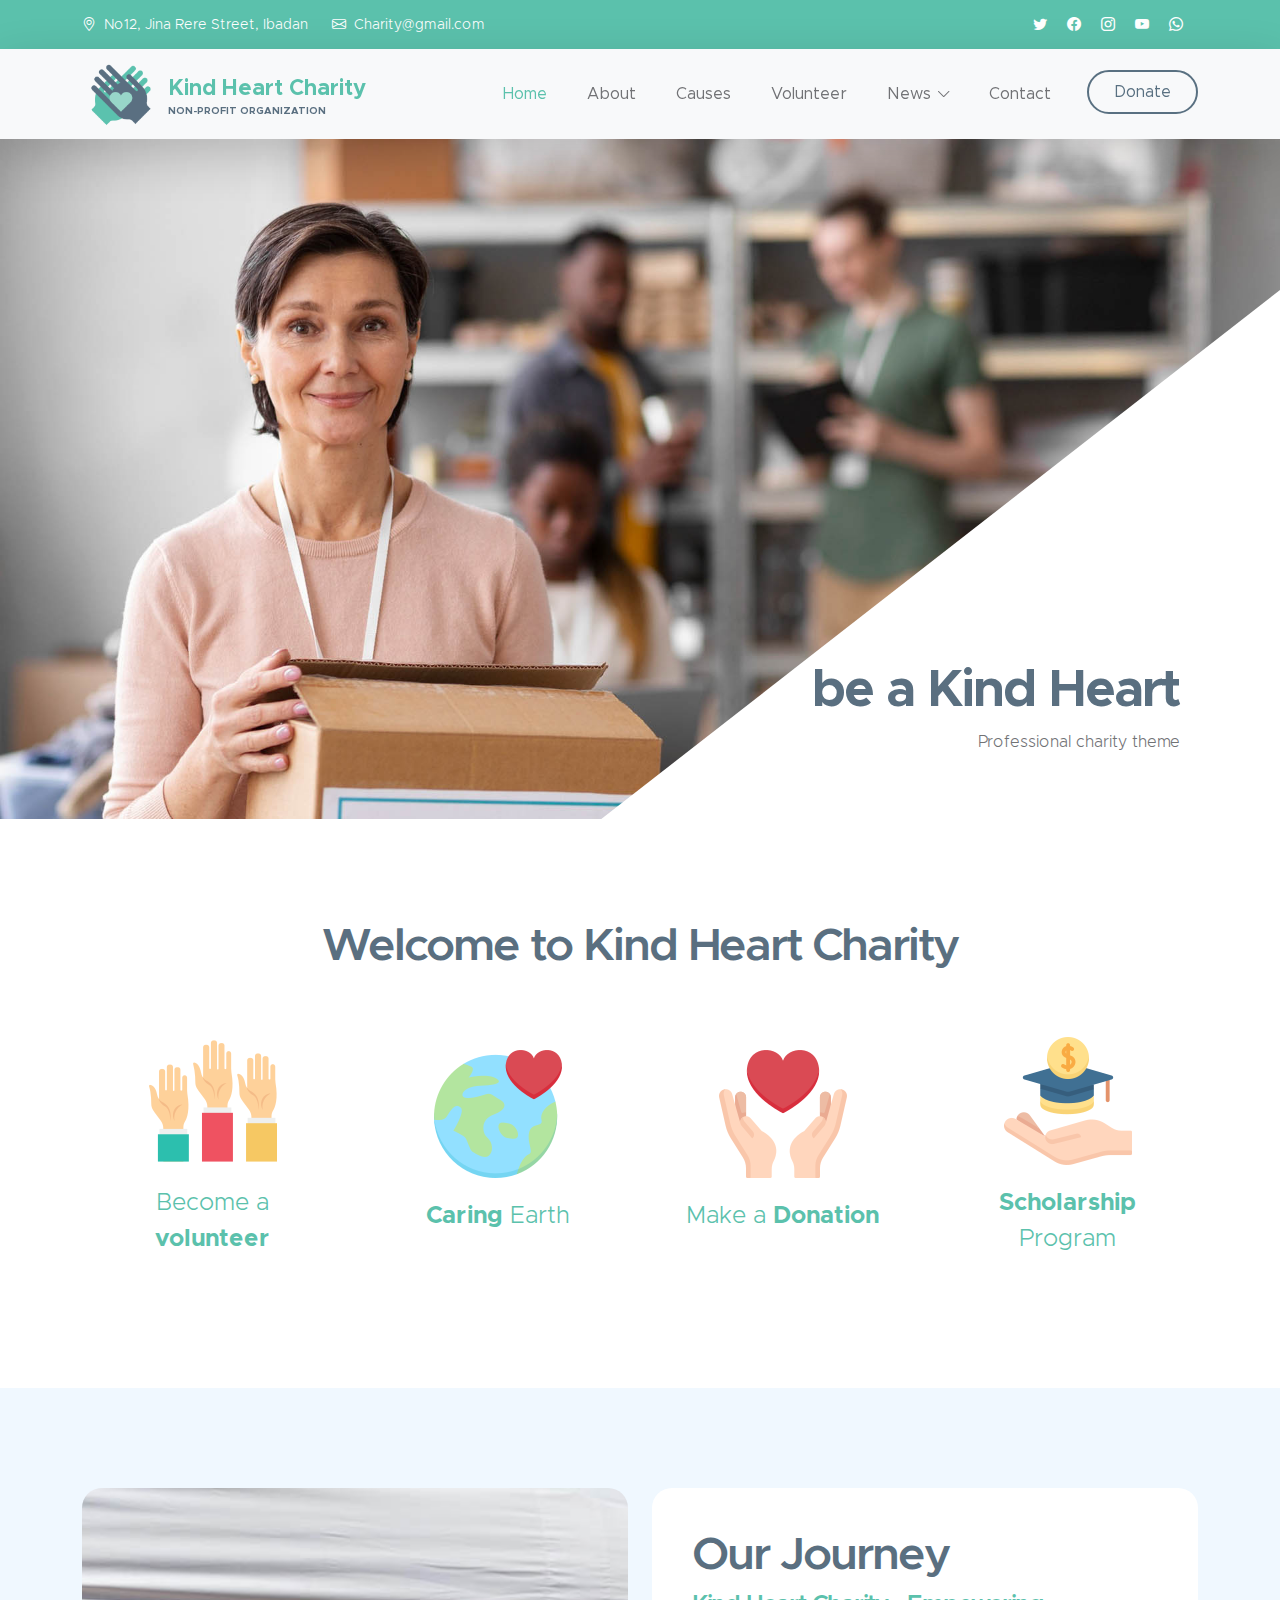
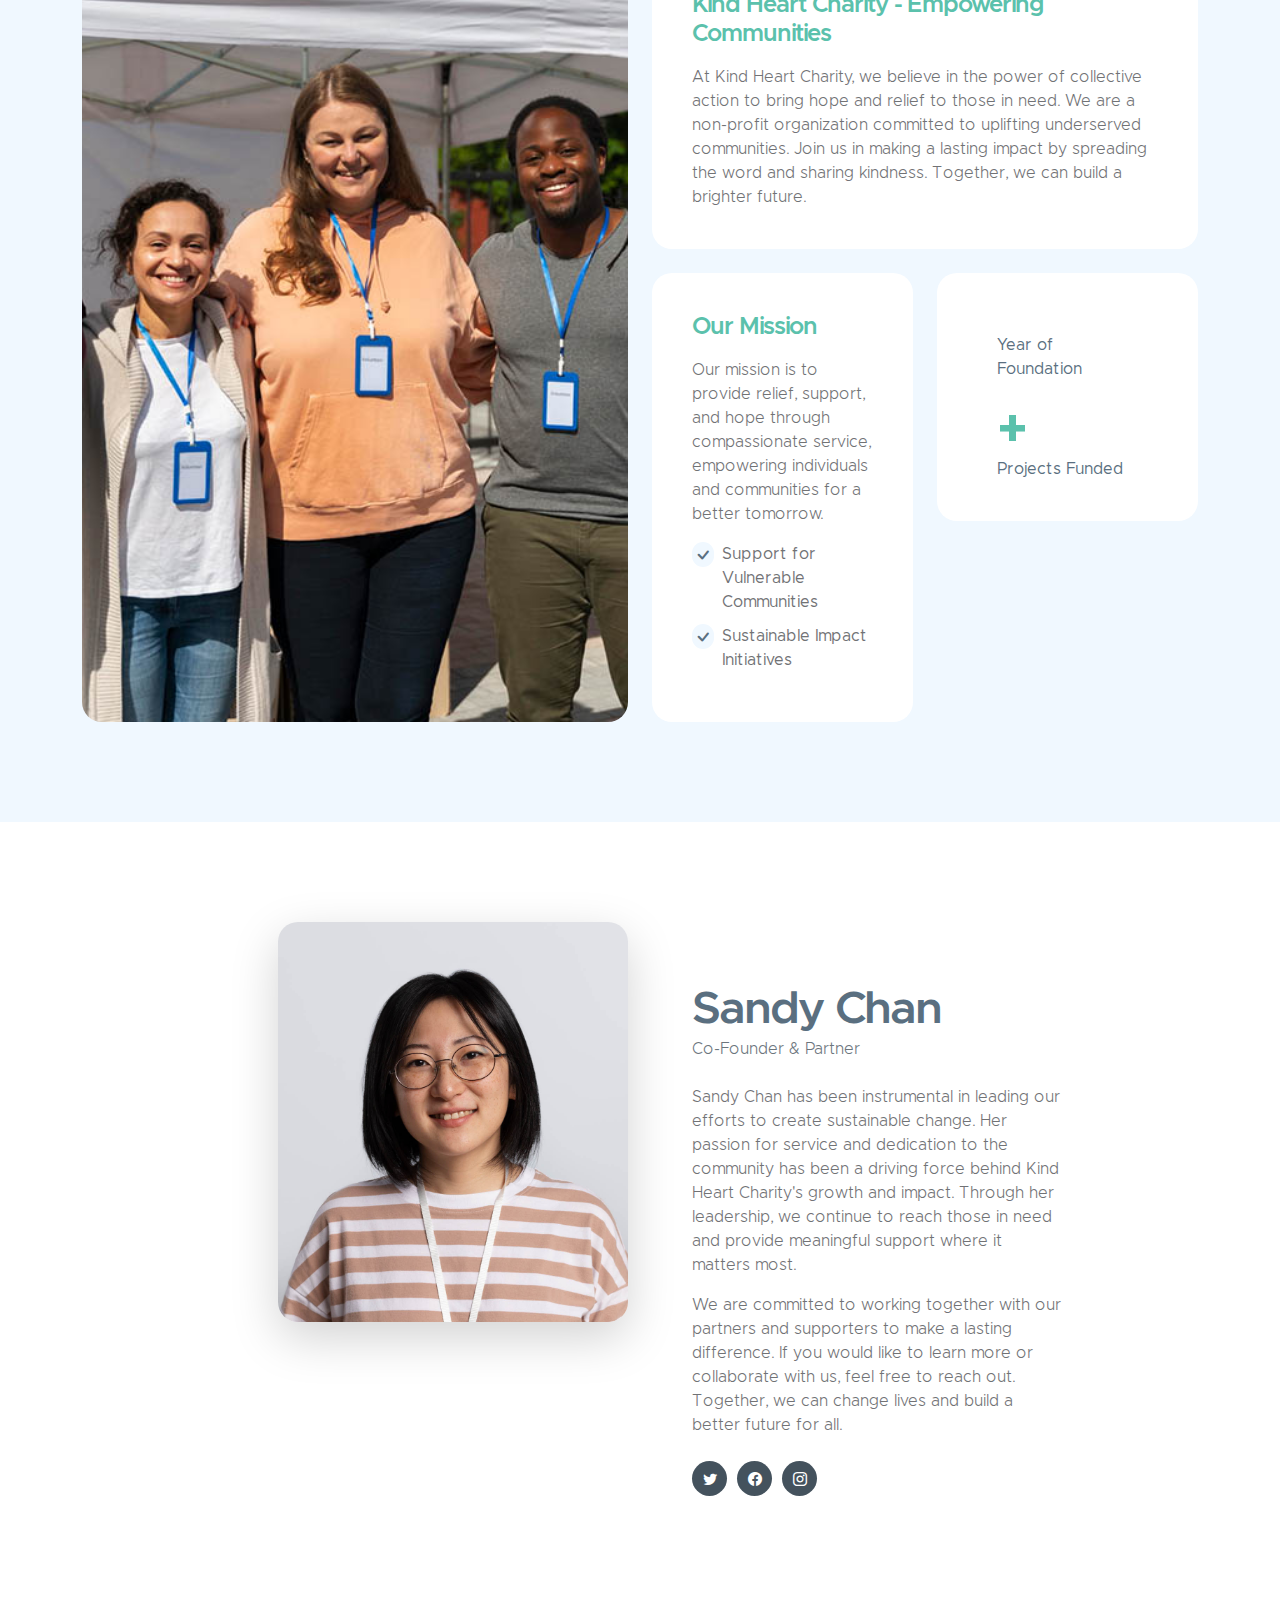
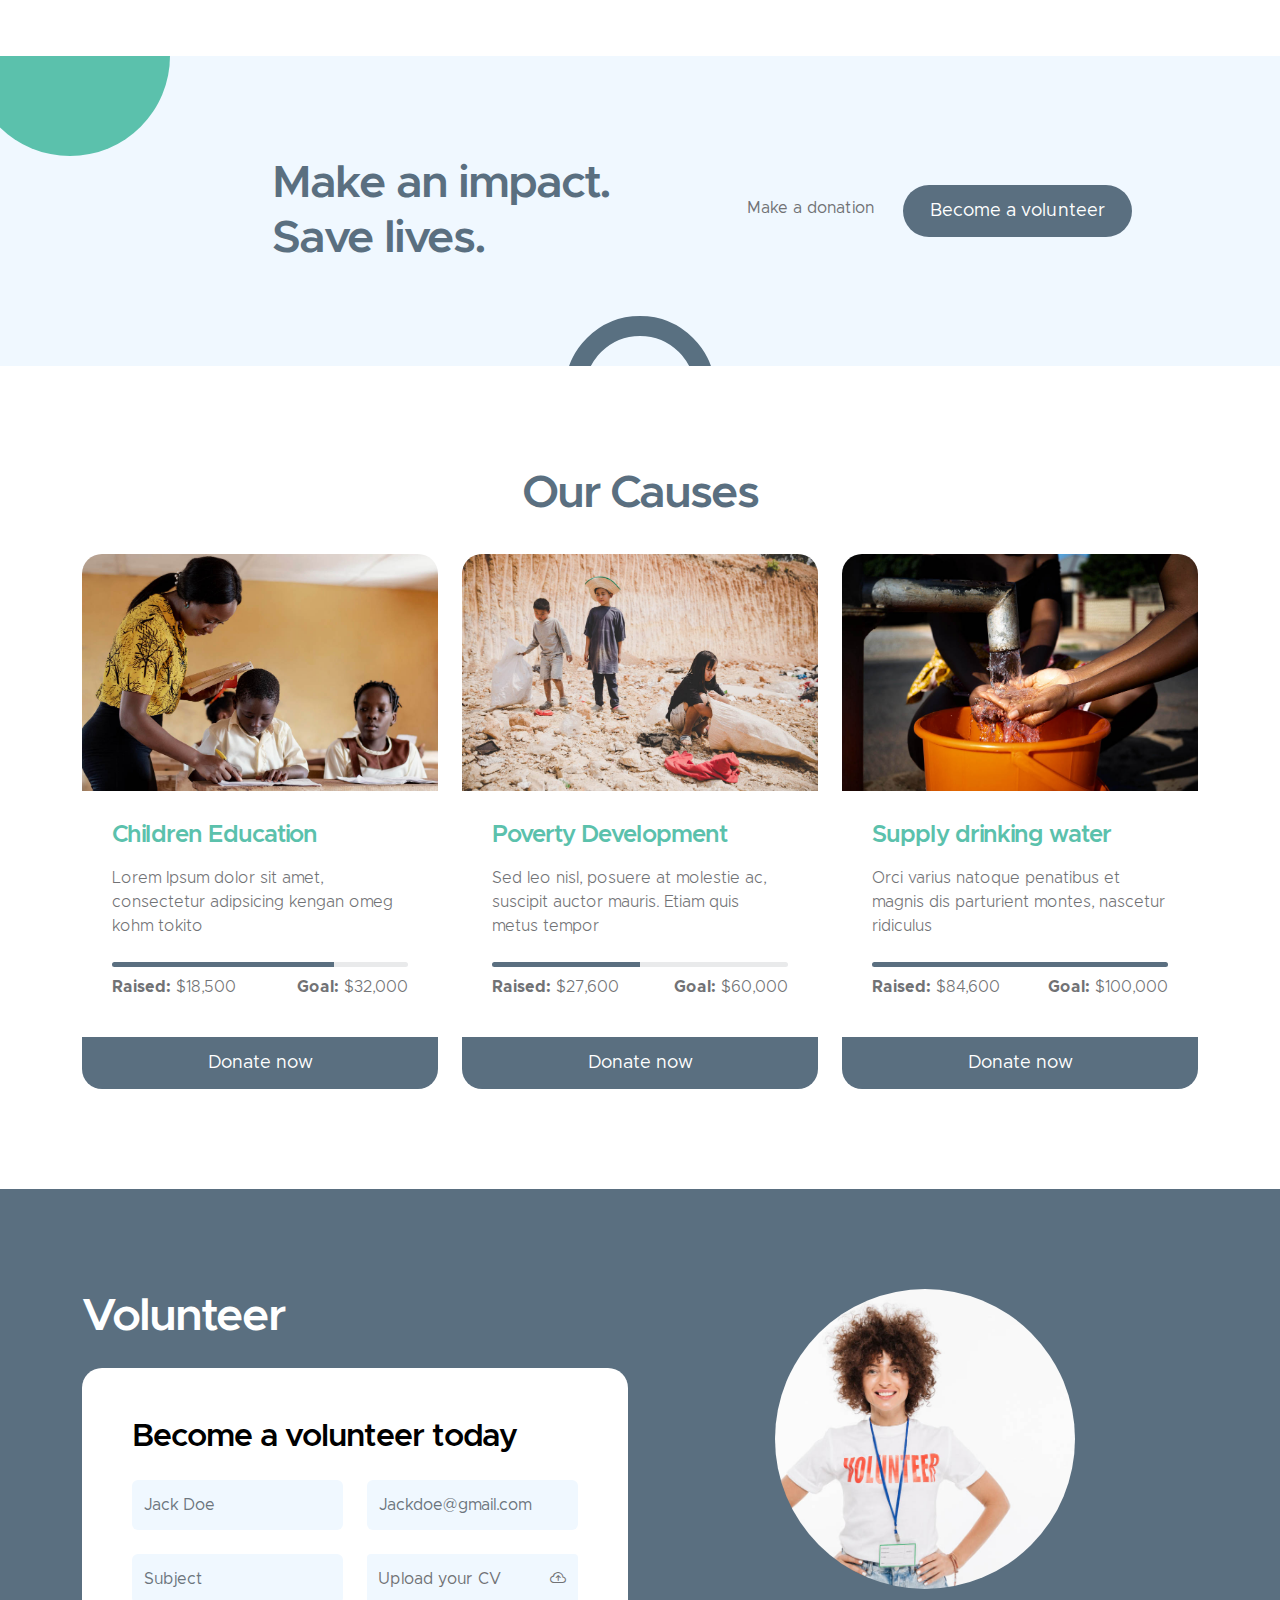
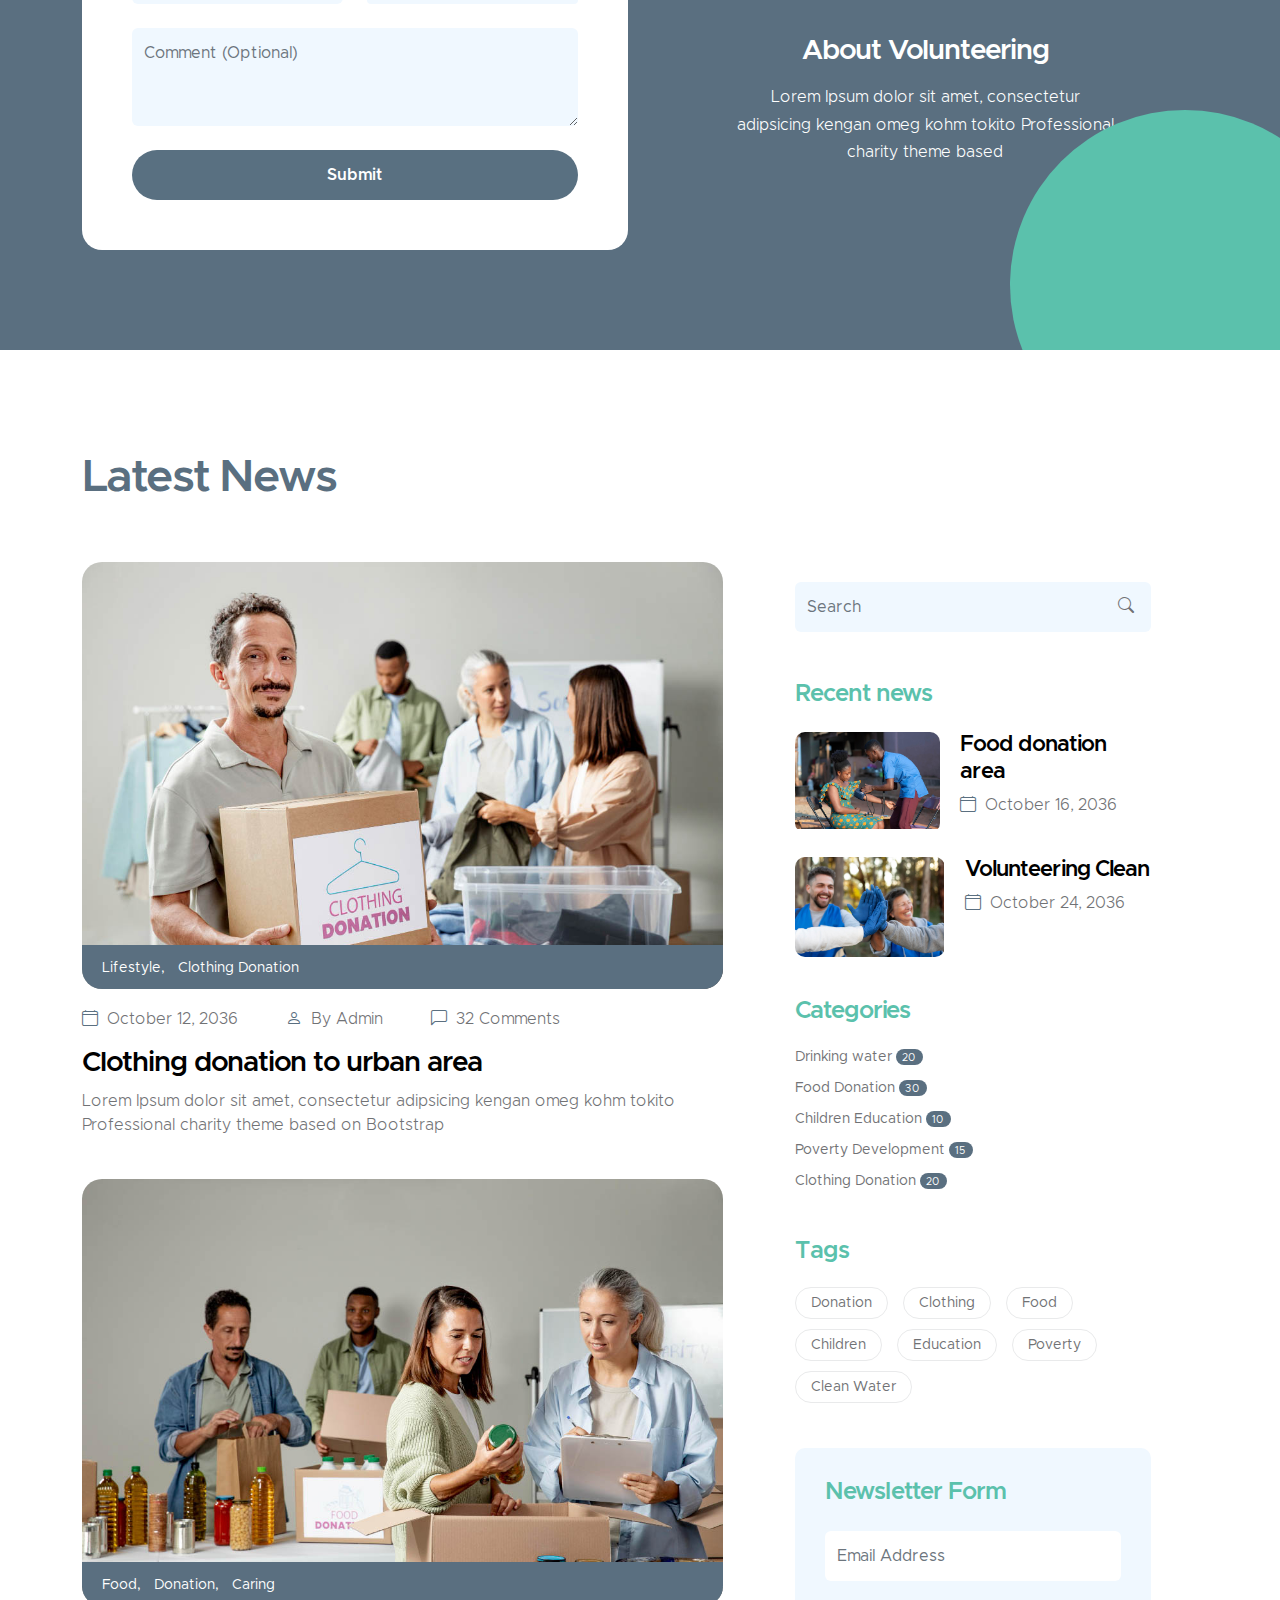
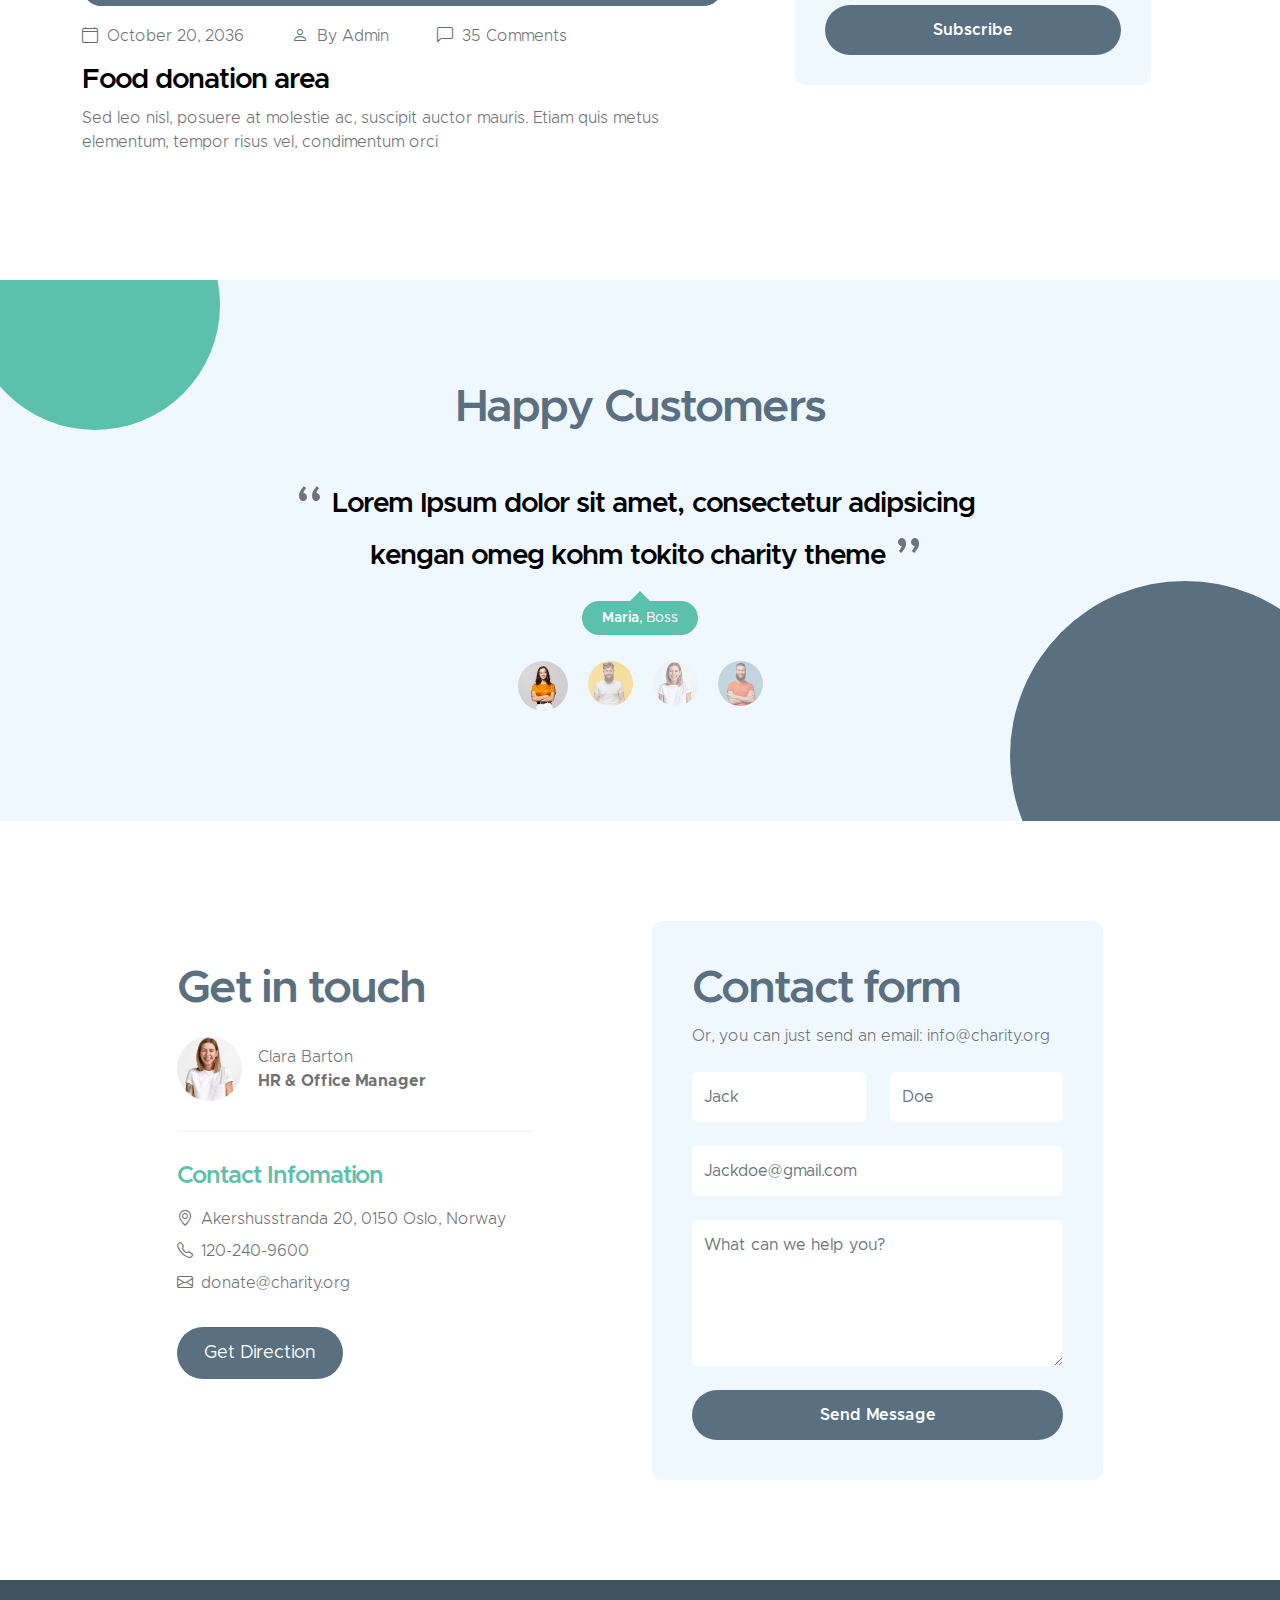
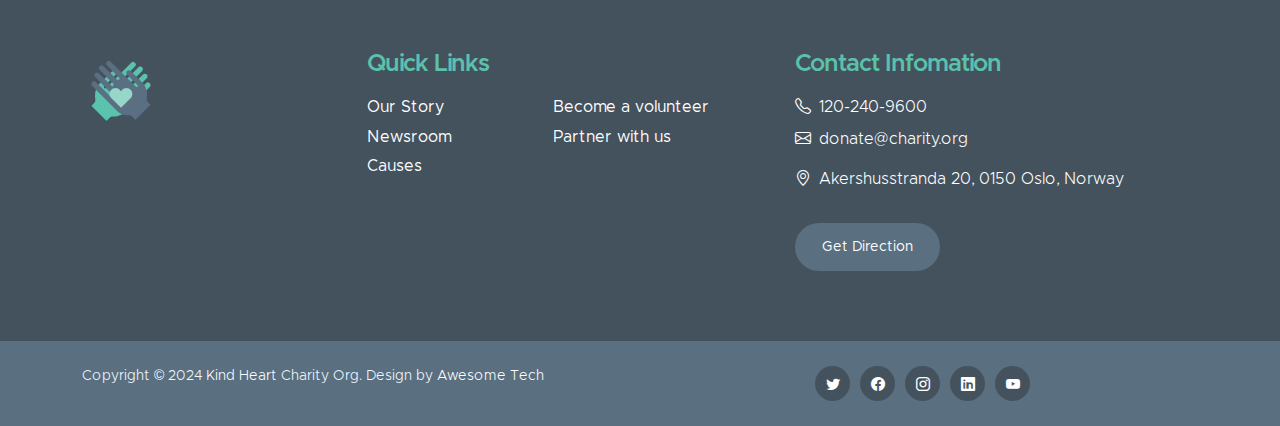
==== commit 7fee2638: "new changes" ====
--- a/index.html
+++ b/index.html
@@ -965,8 +965,8 @@
                     <div class="row">
 
                         <div class="col-lg-6 col-md-7 col-12">
-                            <p class="copyright-text mb-0">Copyright © 2036 <a href="#">Kind Heart</a> Charity Org.
-                        	Design: <a href="https://templatemo.com" target="_blank">TemplateMo</a></p>
+                            <p class="copyright-text mb-0">Copyright © 2024 <a href="#">Kind Heart</a> Charity Org.
+                        	Design by <a href="https://qayyumportfolio.vercel.app" class="">Awesome Tech</a></p>
                         </div>
                         
                         <div class="col-lg-6 col-md-5 col-12 d-flex justify-content-center align-items-center mx-auto">
--- a/css/style.css
+++ b/css/style.css
@@ -373,6 +373,12 @@
 .logo {
   width: 80px;
   height: auto;
+}
+
+@media screen and (max-width: 450px) {
+  .logo {
+    width: 20px;
+  }
 }
 
 .navbar-expand-lg .navbar-nav .nav-link {
